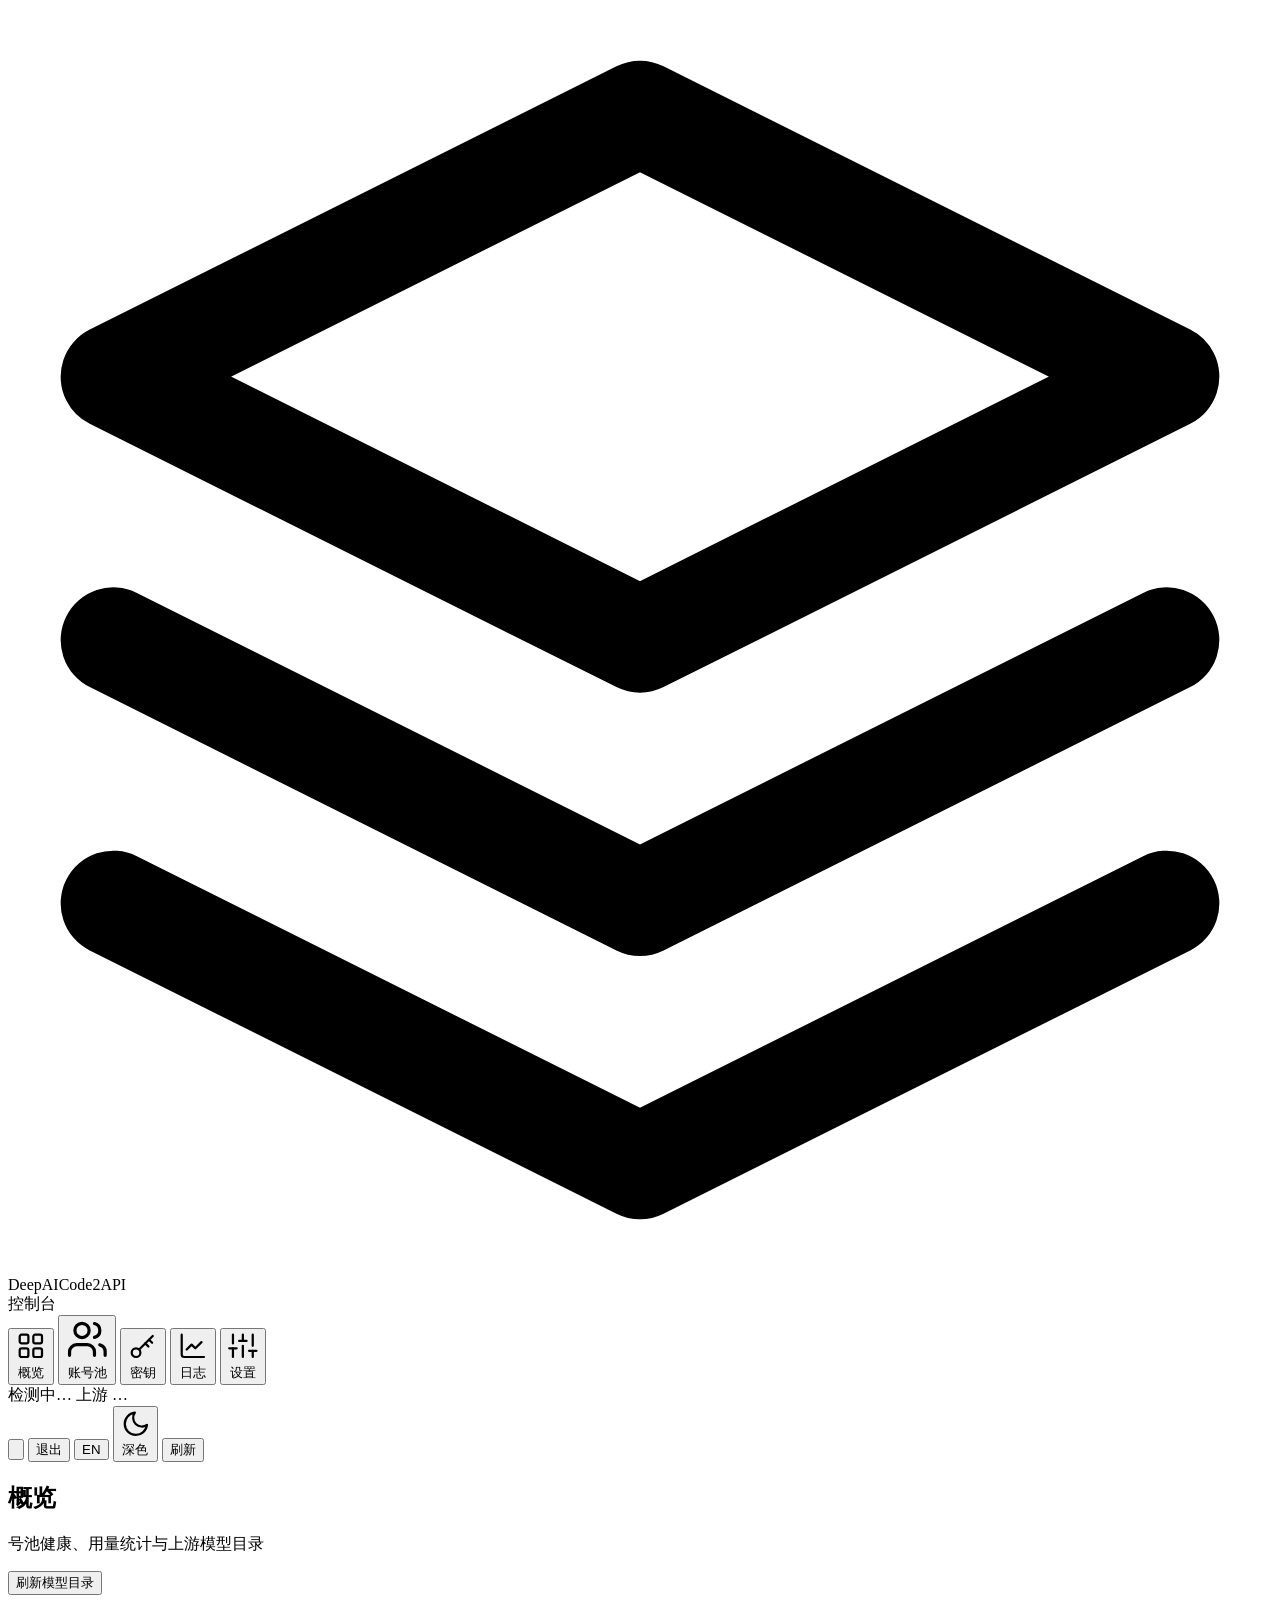
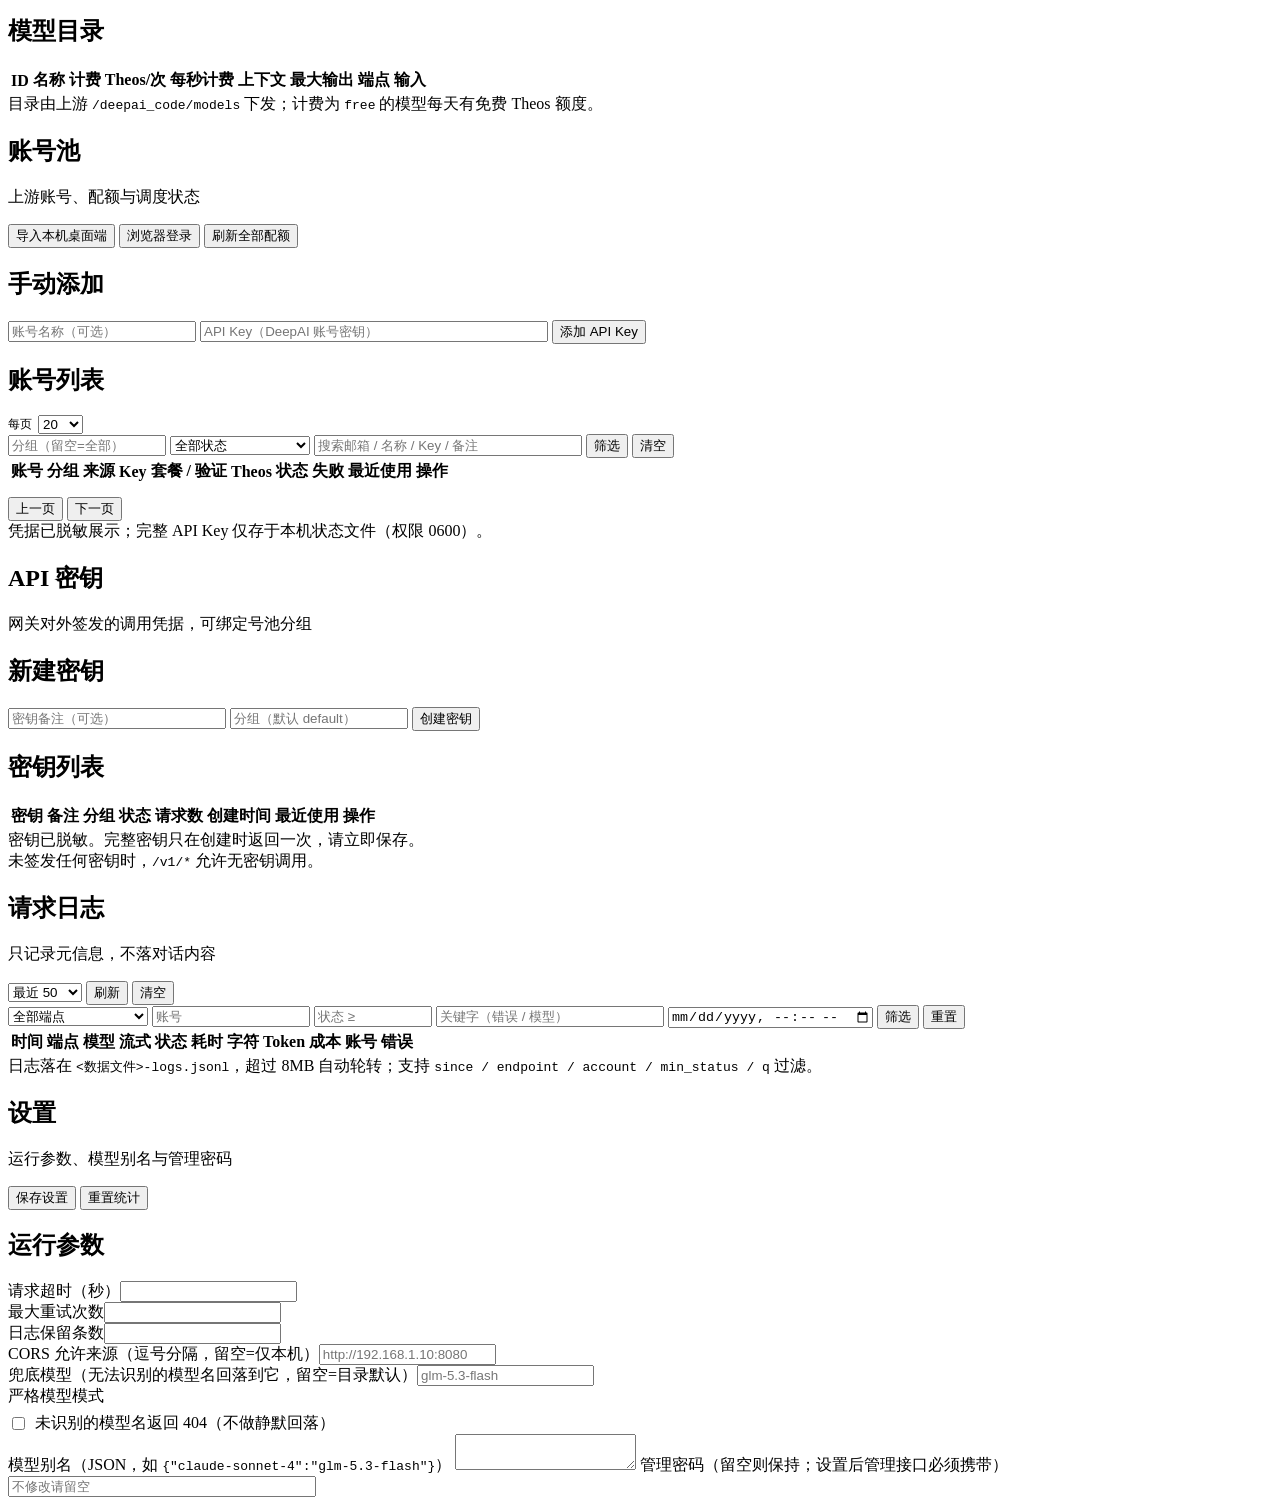
==== internal/server/web/index.html @ ca3ef92c "fix(console): 「操作」菜单点不开（menuEl 未声明）+ 管理口令改独立登录页 1) 行内操作菜单点了没反应    dom.js 的 closeMenu/openMenu 读写 men" ====
<!DOCTYPE html>
<html lang="zh-CN" data-theme="dark">
<head>
<meta charset="utf-8">
<meta name="viewport" content="width=device-width, initial-scale=1">
<meta name="referrer" content="no-referrer">
<title>DeepAICode2API 控制台</title>
<link rel="stylesheet" href="/style.css">
</head>
<body>
<div class="app">
  <aside class="sidebar" id="sidebar">
    <div class="brand">
      <span class="brand-mark" aria-hidden="true">
        <svg viewBox="0 0 24 24" fill="none" stroke="currentColor" stroke-width="2"
             stroke-linecap="round" stroke-linejoin="round"><path d="M12 2 2 7l10 5 10-5-10-5Z"/><path d="m2 17 10 5 10-5"/><path d="m2 12 10 5 10-5"/></svg>
      </span>
      <div>
        <div class="brand-name">DeepAICode2API</div>
        <div class="brand-sub">控制台</div>
      </div>
    </div>

    <nav class="nav">
      <button data-tab="overview" class="on">
        <svg viewBox="0 0 24 24" fill="none" stroke="currentColor" stroke-width="1.8" stroke-linecap="round" stroke-linejoin="round"><rect x="3" y="3" width="7" height="7" rx="1.5"/><rect x="14" y="3" width="7" height="7" rx="1.5"/><rect x="3" y="14" width="7" height="7" rx="1.5"/><rect x="14" y="14" width="7" height="7" rx="1.5"/></svg>
        概览
      </button>
      <button data-tab="accounts">
        <svg viewBox="0 0 24 24" fill="none" stroke="currentColor" stroke-width="1.8" stroke-linecap="round" stroke-linejoin="round"><path d="M16 21v-2a4 4 0 0 0-4-4H6a4 4 0 0 0-4 4v2"/><circle cx="9" cy="7" r="4"/><path d="M22 21v-2a4 4 0 0 0-3-3.87"/><path d="M16 3.13a4 4 0 0 1 0 7.75"/></svg>
        账号池
      </button>
      <button data-tab="keys">
        <svg viewBox="0 0 24 24" fill="none" stroke="currentColor" stroke-width="1.8" stroke-linecap="round" stroke-linejoin="round"><circle cx="6.5" cy="17.5" r="3.5"/><path d="M9 15 20 4"/><path d="M17 7l2.5 2.5"/><path d="M14 10l2.5 2.5"/></svg>
        密钥
      </button>
      <button data-tab="logs">
        <svg viewBox="0 0 24 24" fill="none" stroke="currentColor" stroke-width="1.8" stroke-linecap="round" stroke-linejoin="round"><path d="M3 3v16a2 2 0 0 0 2 2h16"/><path d="m7 15 4-4 3 3 5-5"/></svg>
        日志
      </button>
      <button data-tab="settings">
        <svg viewBox="0 0 24 24" fill="none" stroke="currentColor" stroke-width="1.8" stroke-linecap="round" stroke-linejoin="round"><line x1="4" y1="21" x2="4" y2="14"/><line x1="4" y1="10" x2="4" y2="3"/><line x1="12" y1="21" x2="12" y2="12"/><line x1="12" y1="8" x2="12" y2="3"/><line x1="20" y1="21" x2="20" y2="16"/><line x1="20" y1="12" x2="20" y2="3"/><line x1="1" y1="14" x2="7" y2="14"/><line x1="9" y1="8" x2="15" y2="8"/><line x1="17" y1="16" x2="23" y2="16"/></svg>
        设置
      </button>
    </nav>

    <div class="side-foot">
      <span id="health" class="badge"><i class="dot"></i><span>检测中…</span></span>
      <span id="upstream" class="side-meta">上游 …</span>
    </div>
  </aside>

  <div class="scrim" id="scrim"></div>

  <div class="main">
    <header class="topbar">
      <button class="icon-btn only-mobile" id="navToggle" aria-label="菜单">
        <svg viewBox="0 0 24 24" fill="none" stroke="currentColor" stroke-width="1.8" stroke-linecap="round"><line x1="3" y1="6" x2="21" y2="6"/><line x1="3" y1="12" x2="21" y2="12"/><line x1="3" y1="18" x2="21" y2="18"/></svg>
      </button>
      <span class="sp"></span>
      <button class="btn" id="logout" title="退出登录（清除本标签页的口令）">退出</button>
      <button class="btn" id="lang" title="Language / 语言">EN</button>
      <button class="btn" id="theme" title="切换白天 / 黑夜模式">
        <svg id="themeIconMoon" viewBox="0 0 24 24" fill="none" stroke="currentColor" stroke-width="1.8" stroke-linecap="round" stroke-linejoin="round" aria-hidden="true"><path d="M21 12.79A9 9 0 1 1 11.21 3 7 7 0 0 0 21 12.79z"/></svg>
        <svg id="themeIconSun" viewBox="0 0 24 24" fill="none" stroke="currentColor" stroke-width="1.8" stroke-linecap="round" stroke-linejoin="round" aria-hidden="true" style="display:none"><circle cx="12" cy="12" r="4"/><path d="M12 2v2M12 20v2M4.93 4.93l1.41 1.41M17.66 17.66l1.41 1.41M2 12h2M20 12h2M6.34 17.66l-1.41 1.41M19.07 4.93l-1.41 1.41"/></svg>
        <span id="themeLabel">深色</span>
      </button>
      <button class="btn primary" id="refresh">刷新</button>
    </header>

    <main class="content">
      <section id="tab-overview" class="tab on">
        <div class="page-head">
          <div>
            <h1>概览</h1>
            <p class="sub">号池健康、用量统计与上游模型目录</p>
          </div>
          <div class="actions">
            <button class="btn" id="refreshModels">刷新模型目录</button>
          </div>
        </div>
        <div class="cards" id="kpis"></div>
        <div class="panel">
          <div class="panel-head">
            <h2>模型目录</h2>
            <div class="actions"><span id="modelsMeta" class="muted mono"></span></div>
          </div>
          <div class="table-wrap">
            <table id="modelTable"><thead><tr>
              <th data-sort="id">ID</th><th data-sort="name">名称</th><th data-sort="billing">计费</th><th data-sort="theos">Theos/次</th><th data-sort="theos2">每秒计费</th><th data-sort="context">上下文</th><th data-sort="max">最大输出</th><th data-sort="api">端点</th><th data-sort="input">输入</th>
            </tr></thead><tbody id="models"></tbody></table>
          </div>
          <div class="hint">目录由上游 <code>/deepai_code/models</code> 下发；计费为 <code>free</code> 的模型每天有免费 Theos 额度。</div>
        </div>
      </section>

      <section id="tab-accounts" class="tab">
        <div class="page-head">
          <div>
            <h1>账号池</h1>
            <p class="sub">上游账号、配额与调度状态</p>
          </div>
          <div class="actions">
            <button class="btn" id="importLocal">导入本机桌面端</button>
            <button class="btn" id="oauthLogin">浏览器登录</button>
            <button class="btn" id="checkinAll">刷新全部配额</button>
          </div>
        </div>

        <div class="panel">
          <div class="panel-head">
            <h2>手动添加</h2>
          </div>
          <div class="row">
            <input id="manualName" placeholder="账号名称（可选）" style="width:180px">
            <input id="manualKey" placeholder="API Key（DeepAI 账号密钥）" style="width:340px">
            <button class="btn" id="addManual">添加 API Key</button>
          </div>
        </div>

        <div class="panel">
          <div class="panel-head">
            <h2>账号列表</h2>
            <div class="actions">
              <label style="margin:0;display:flex;gap:6px;align-items:center;font-size:11.5px">每页
                <select id="acctSize" style="width:auto">
                  <option value="20">20</option><option value="50">50</option><option value="100">100</option>
                </select>
              </label>
            </div>
          </div>
          <div class="row" id="acctFilters">
            <input id="acctGroup" placeholder="分组（留空=全部）" style="width:150px">
            <select id="acctStatus" style="width:140px">
              <option value="">全部状态</option>
              <option value="ok">ok</option>
              <option value="error">error</option>
              <option value="unknown">unknown</option>
              <option value="blocked">blocked</option>
            </select>
            <input id="acctQuery" placeholder="搜索邮箱 / 名称 / Key / 备注" style="width:260px">
            <button class="btn" id="acctFilterApply">筛选</button>
            <button class="btn" id="acctFilterClear">清空</button>
          </div>
          <div class="table-wrap">
            <table id="acctTable"><thead><tr>
              <th data-sort="account">账号</th><th data-sort="group">分组</th><th data-sort="source">来源</th><th>Key</th><th data-sort="plan">套餐 / 验证</th><th data-sort="theos">Theos</th><th data-sort="status">状态</th><th data-sort="failures">失败</th><th data-sort="last_used">最近使用</th><th>操作</th>
            </tr></thead><tbody id="accounts"></tbody></table>
          </div>
          <div class="row" id="acctPager" style="margin-top:12px">
            <span id="acctInfo" class="muted" style="font-size:11.5px"></span>
            <span class="sp"></span>
            <button class="btn" id="acctPrev">上一页</button>
            <button class="btn" id="acctNext">下一页</button>
          </div>
          <div class="hint">凭据已脱敏展示；完整 API Key 仅存于本机状态文件（权限 0600）。</div>
        </div>

        <div class="panel" id="oauthPanel" style="display:none">
          <div class="panel-head"><h2>浏览器登录</h2></div>
          <div id="oauthStatus" class="muted" style="font-size:12.5px">等待浏览器完成登录…</div>
          <div class="hint">登录页会在新标签页打开；如果没有自动打开，请点击下面的按钮。</div>
          <form id="oauthForm" method="GET" action="/login/open" target="_blank" rel="noopener noreferrer" style="margin-top:10px">
            <input type="hidden" name="id" id="oauthId" value="">
            <button class="btn" type="submit">打开 DeepAI 登录页</button>
          </form>
          <div class="row" style="display:flex;gap:8px;margin-top:10px">
            <input id="oauthLink" readonly spellcheck="false" placeholder="登录链接在发起后生成" style="flex:1;min-width:0;font-size:12px">
            <button class="btn" id="oauthCopy" type="button" style="flex:none">复制登录链接</button>
          </div>
          <div class="hint">链接含一次性 state，可以在另一个浏览器 / 机器上打开（同网络内直接访问网关地址即可）。</div>
          <div class="hint" style="margin-top:14px">Docker / 远程部署时浏览器回调打不开（127.0.0.1 指的是你自己的机器）：把地址栏里的完整 URL 粘到下面，由网关完成兑换。</div>
          <textarea id="oauthCallback" spellcheck="false" placeholder="http://127.0.0.1:34105/auth-callback?code=…&amp;state=…" style="margin-top:6px;min-height:64px"></textarea>
          <button class="btn" id="oauthPaste" style="margin-top:8px">粘贴回调 URL 完成登录</button>
          <button class="btn danger" id="oauthCancel" style="margin-top:10px">取消</button>
        </div>
      </section>

      <section id="tab-keys" class="tab">
        <div class="page-head">
          <div>
            <h1>API 密钥</h1>
            <p class="sub">网关对外签发的调用凭据，可绑定号池分组</p>
          </div>
        </div>
        <div class="panel">
          <div class="panel-head">
            <h2>新建密钥</h2>
          </div>
          <div class="row">
            <input id="keyName" placeholder="密钥备注（可选）" style="width:210px">
            <input id="keyGroup" placeholder="分组（默认 default）" style="width:170px">
            <button class="btn primary" id="addKey">创建密钥</button>
          </div>
        </div>
        <div class="panel">
          <div class="panel-head"><h2>密钥列表</h2></div>
          <div class="table-wrap">
            <table id="keyTable"><thead><tr><th data-sort="key">密钥</th><th data-sort="name">备注</th><th data-sort="group">分组</th><th data-sort="enabled">状态</th><th data-sort="requests">请求数</th><th data-sort="created">创建时间</th><th data-sort="last_used">最近使用</th><th>操作</th></tr></thead>
            <tbody id="keys"></tbody></table>
          </div>
          <div class="hint">密钥已脱敏。完整密钥只在创建时返回一次，请立即保存。<br>
            未签发任何密钥时，<code>/v1/*</code> 允许无密钥调用。</div>
        </div>
      </section>

      <section id="tab-logs" class="tab">
        <div class="page-head">
          <div>
            <h1>请求日志</h1>
            <p class="sub">只记录元信息，不落对话内容</p>
          </div>
          <div class="actions">
            <select id="logLimit"><option value="50">最近 50</option><option value="200">最近 200</option><option value="0">全部</option></select>
            <button class="btn" id="reloadLogs">刷新</button>
            <button class="btn danger" id="clearLogs">清空</button>
          </div>
        </div>
        <div class="panel">
          <div class="row" id="logFilters">
            <select id="logEndpoint" style="width:140px">
              <option value="">全部端点</option>
              <option value="chat">chat</option>
              <option value="responses">responses</option>
              <option value="messages">messages</option>
              <option value="audio">audio</option>
              <option value="theos">theos</option>
              <option value="usage">usage</option>
            </select>
            <input id="logAccount" placeholder="账号" style="width:150px">
            <input id="logMinStatus" type="number" min="100" max="599" placeholder="状态 ≥" style="width:110px">
            <input id="logKeyword" placeholder="关键字（错误 / 模型）" style="width:220px">
            <input id="logSince" type="datetime-local" title="起始时间" style="width:200px">
            <button class="btn" id="logFilterApply">筛选</button>
            <button class="btn" id="logFilterClear">重置</button>
          </div>
          <div class="table-wrap">
            <table id="logTable"><thead><tr>
              <th data-sort="time">时间</th><th data-sort="endpoint">端点</th><th data-sort="model">模型</th><th data-sort="stream">流式</th><th data-sort="status">状态</th><th data-sort="latency">耗时</th><th data-sort="chars">字符</th><th data-sort="tokens">Token</th><th data-sort="cost">成本</th><th data-sort="account">账号</th><th data-sort="err">错误</th>
            </tr></thead><tbody id="logs"></tbody></table>
          </div>
          <div class="hint">日志落在 <code>&lt;数据文件&gt;-logs.jsonl</code>，超过 8MB 自动轮转；支持 <code>since / endpoint / account / min_status / q</code> 过滤。</div>
        </div>
      </section>

      <section id="tab-settings" class="tab">
        <div class="page-head">
          <div>
            <h1>设置</h1>
            <p class="sub">运行参数、模型别名与管理密码</p>
          </div>
          <div class="actions">
            <button class="btn primary" id="saveSettings">保存设置</button>
            <button class="btn danger" id="clearStats">重置统计</button>
          </div>
        </div>
        <div class="panel">
          <div class="panel-head"><h2>运行参数</h2></div>
          <div class="grid2">
            <div><label>请求超时（秒）</label><input id="sTimeout" type="number" min="1"></div>
            <div><label>最大重试次数</label><input id="sRetries" type="number" min="1"></div>
            <div><label>日志保留条数</label><input id="sLogKeep" type="number" min="1"></div>
            <div><label>CORS 允许来源（逗号分隔，留空=仅本机）</label><input id="sCors" placeholder="http://192.168.1.10:8080"></div>
            <div><label>兜底模型（无法识别的模型名回落到它，留空=目录默认）</label><input id="sFallback" placeholder="glm-5.3-flash"></div>
            <div>
              <label>严格模型模式</label>
              <label style="display:flex;gap:7px;align-items:center;margin-top:6px;text-transform:none">
                <input type="checkbox" id="sStrict" style="width:auto"> 未识别的模型名返回 404（不做静默回落）
              </label>
            </div>
          </div>
          <label>模型别名（JSON，如 <code>{"claude-sonnet-4":"glm-5.3-flash"}</code>）</label>
          <textarea id="sAliases" spellcheck="false"></textarea>
          <label>管理密码（留空则保持；设置后管理接口必须携带）</label>
          <input id="sPw" type="password" placeholder="不修改请留空" style="width:300px">
        </div>
      </section>
    </main>
  </div>
</div>

<div class="toast" id="toast"></div>


<script type="module" src="/js/app.js"></script>
</body>
</html>
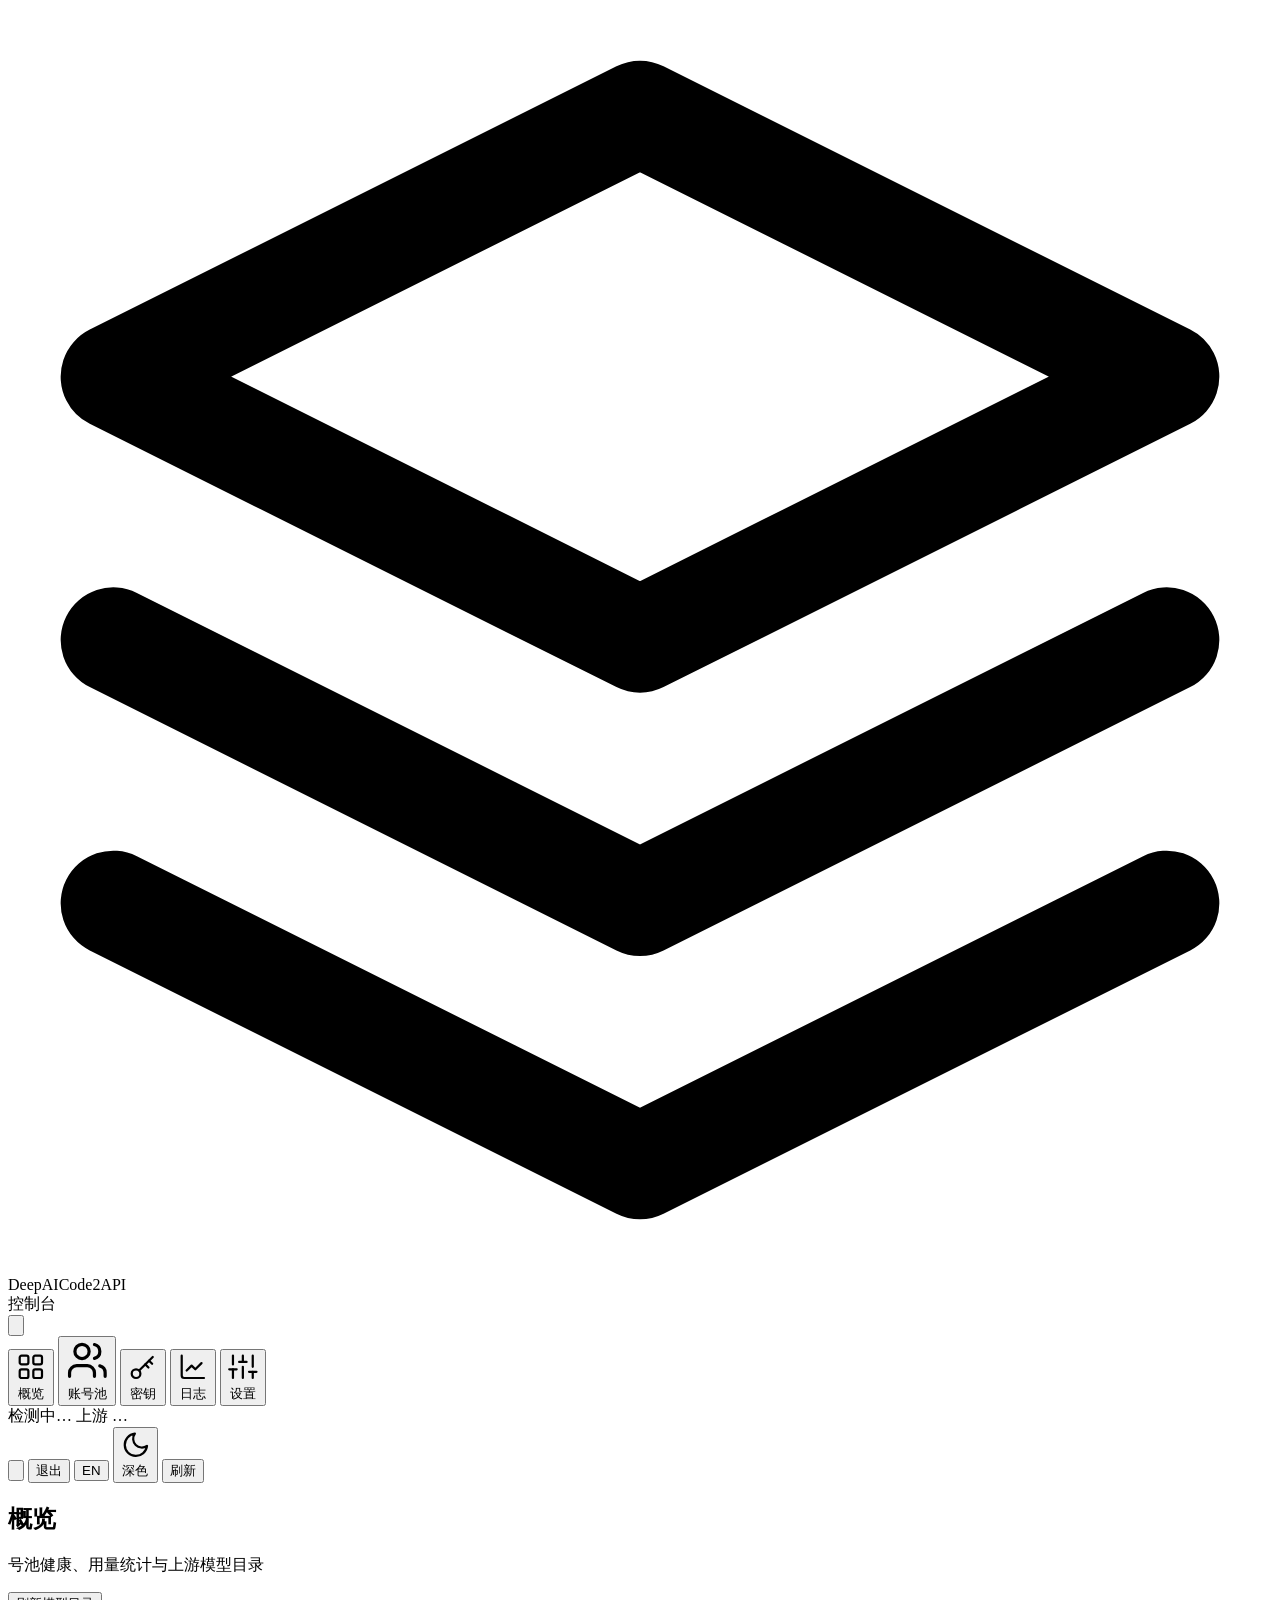
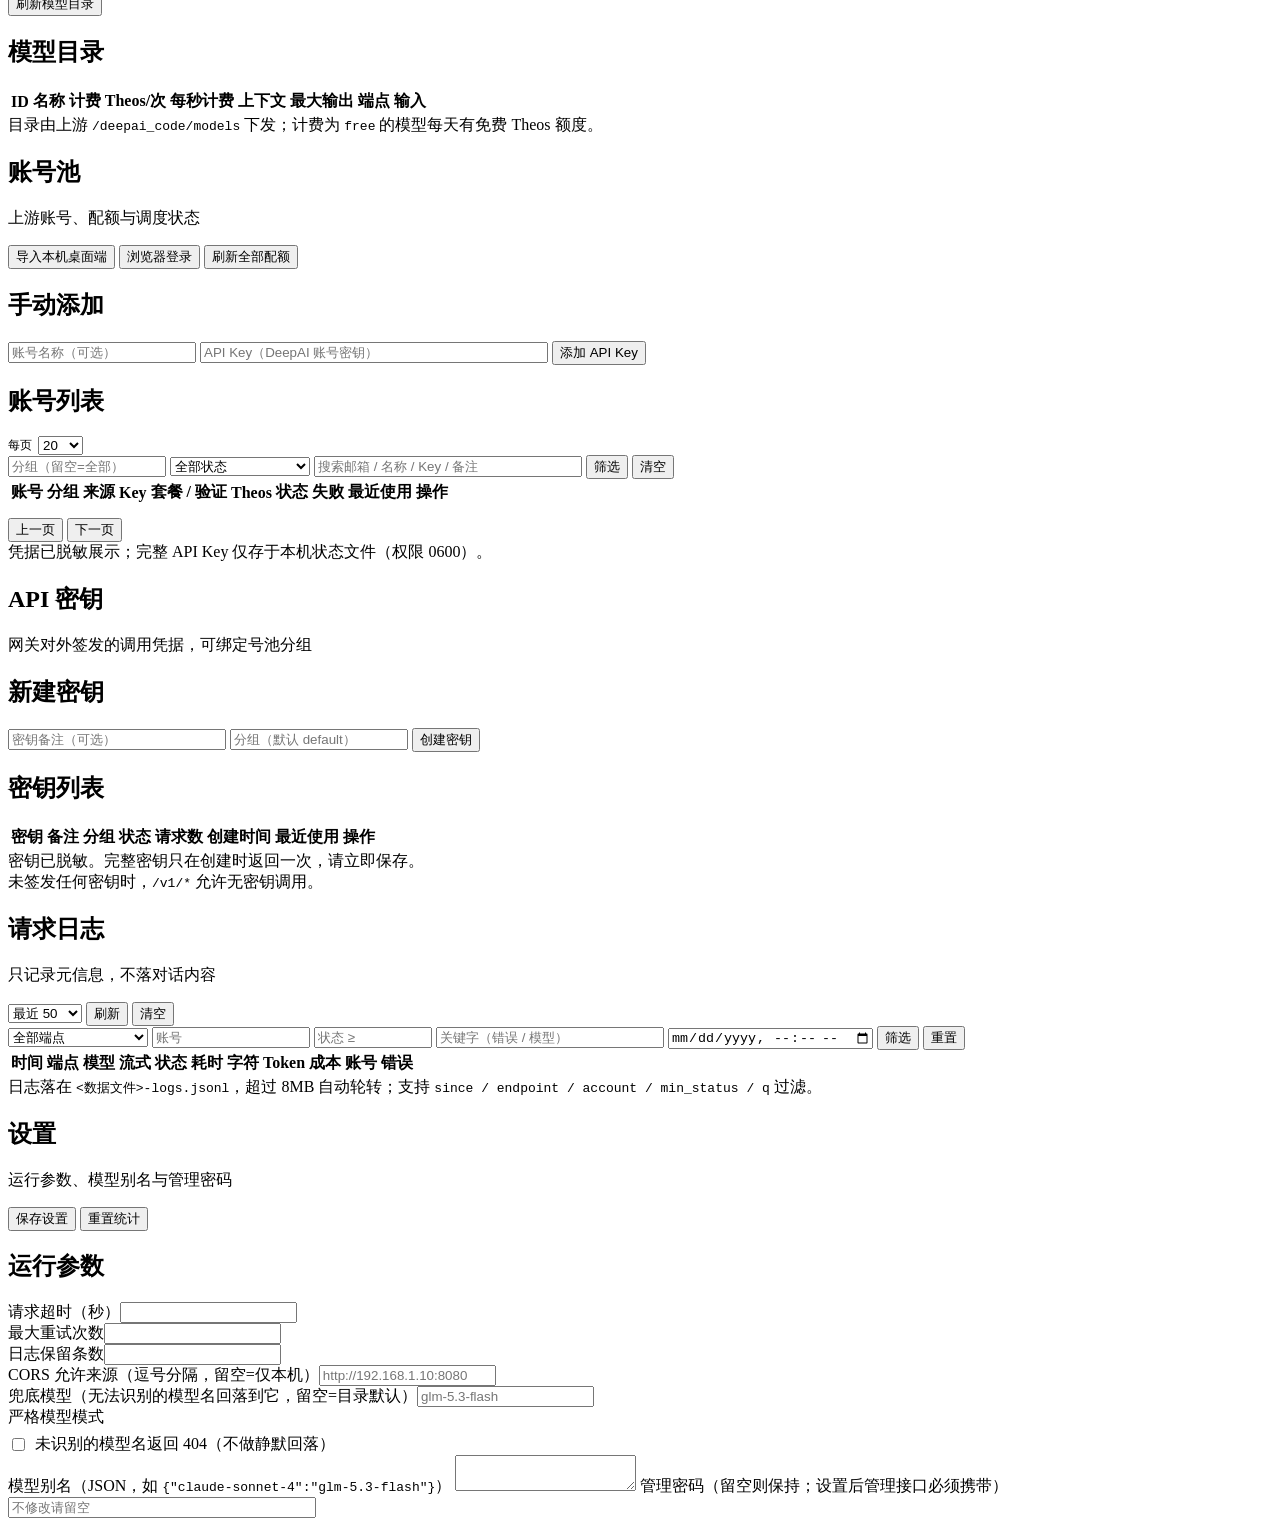
==== commit b51c6961: "fix(console): 侧边栏状态文字溢出 + 侧边栏可收起/展开 1) 溢出    号池出现近期失败时，侧边栏底部胶囊的文案变成    「账号 14/16 就绪 · 2 个近期失败 · 模型 2" ====
--- a/internal/server/web/index.html
+++ b/internal/server/web/index.html
@@ -15,32 +15,37 @@
         <svg viewBox="0 0 24 24" fill="none" stroke="currentColor" stroke-width="2"
              stroke-linecap="round" stroke-linejoin="round"><path d="M12 2 2 7l10 5 10-5-10-5Z"/><path d="m2 17 10 5 10-5"/><path d="m2 12 10 5 10-5"/></svg>
       </span>
-      <div>
+      <div class="brand-text">
         <div class="brand-name">DeepAICode2API</div>
         <div class="brand-sub">控制台</div>
       </div>
+      <button class="side-toggle" id="sideToggle" type="button"
+              title="收起 / 展开侧边栏" aria-label="收起 / 展开侧边栏" aria-expanded="true">
+        <svg viewBox="0 0 24 24" fill="none" stroke="currentColor" stroke-width="2"
+             stroke-linecap="round" stroke-linejoin="round" aria-hidden="true"><path d="m15 18-6-6 6-6"/></svg>
+      </button>
     </div>
 
     <nav class="nav">
-      <button data-tab="overview" class="on">
+      <button data-tab="overview" class="on" title="概览">
         <svg viewBox="0 0 24 24" fill="none" stroke="currentColor" stroke-width="1.8" stroke-linecap="round" stroke-linejoin="round"><rect x="3" y="3" width="7" height="7" rx="1.5"/><rect x="14" y="3" width="7" height="7" rx="1.5"/><rect x="3" y="14" width="7" height="7" rx="1.5"/><rect x="14" y="14" width="7" height="7" rx="1.5"/></svg>
-        概览
-      </button>
-      <button data-tab="accounts">
+        <span class="nav-text">概览</span>
+      </button>
+      <button data-tab="accounts" title="账号池">
         <svg viewBox="0 0 24 24" fill="none" stroke="currentColor" stroke-width="1.8" stroke-linecap="round" stroke-linejoin="round"><path d="M16 21v-2a4 4 0 0 0-4-4H6a4 4 0 0 0-4 4v2"/><circle cx="9" cy="7" r="4"/><path d="M22 21v-2a4 4 0 0 0-3-3.87"/><path d="M16 3.13a4 4 0 0 1 0 7.75"/></svg>
-        账号池
-      </button>
-      <button data-tab="keys">
+        <span class="nav-text">账号池</span>
+      </button>
+      <button data-tab="keys" title="密钥">
         <svg viewBox="0 0 24 24" fill="none" stroke="currentColor" stroke-width="1.8" stroke-linecap="round" stroke-linejoin="round"><circle cx="6.5" cy="17.5" r="3.5"/><path d="M9 15 20 4"/><path d="M17 7l2.5 2.5"/><path d="M14 10l2.5 2.5"/></svg>
-        密钥
-      </button>
-      <button data-tab="logs">
+        <span class="nav-text">密钥</span>
+      </button>
+      <button data-tab="logs" title="日志">
         <svg viewBox="0 0 24 24" fill="none" stroke="currentColor" stroke-width="1.8" stroke-linecap="round" stroke-linejoin="round"><path d="M3 3v16a2 2 0 0 0 2 2h16"/><path d="m7 15 4-4 3 3 5-5"/></svg>
-        日志
-      </button>
-      <button data-tab="settings">
+        <span class="nav-text">日志</span>
+      </button>
+      <button data-tab="settings" title="设置">
         <svg viewBox="0 0 24 24" fill="none" stroke="currentColor" stroke-width="1.8" stroke-linecap="round" stroke-linejoin="round"><line x1="4" y1="21" x2="4" y2="14"/><line x1="4" y1="10" x2="4" y2="3"/><line x1="12" y1="21" x2="12" y2="12"/><line x1="12" y1="8" x2="12" y2="3"/><line x1="20" y1="21" x2="20" y2="16"/><line x1="20" y1="12" x2="20" y2="3"/><line x1="1" y1="14" x2="7" y2="14"/><line x1="9" y1="8" x2="15" y2="8"/><line x1="17" y1="16" x2="23" y2="16"/></svg>
-        设置
+        <span class="nav-text">设置</span>
       </button>
     </nav>
 
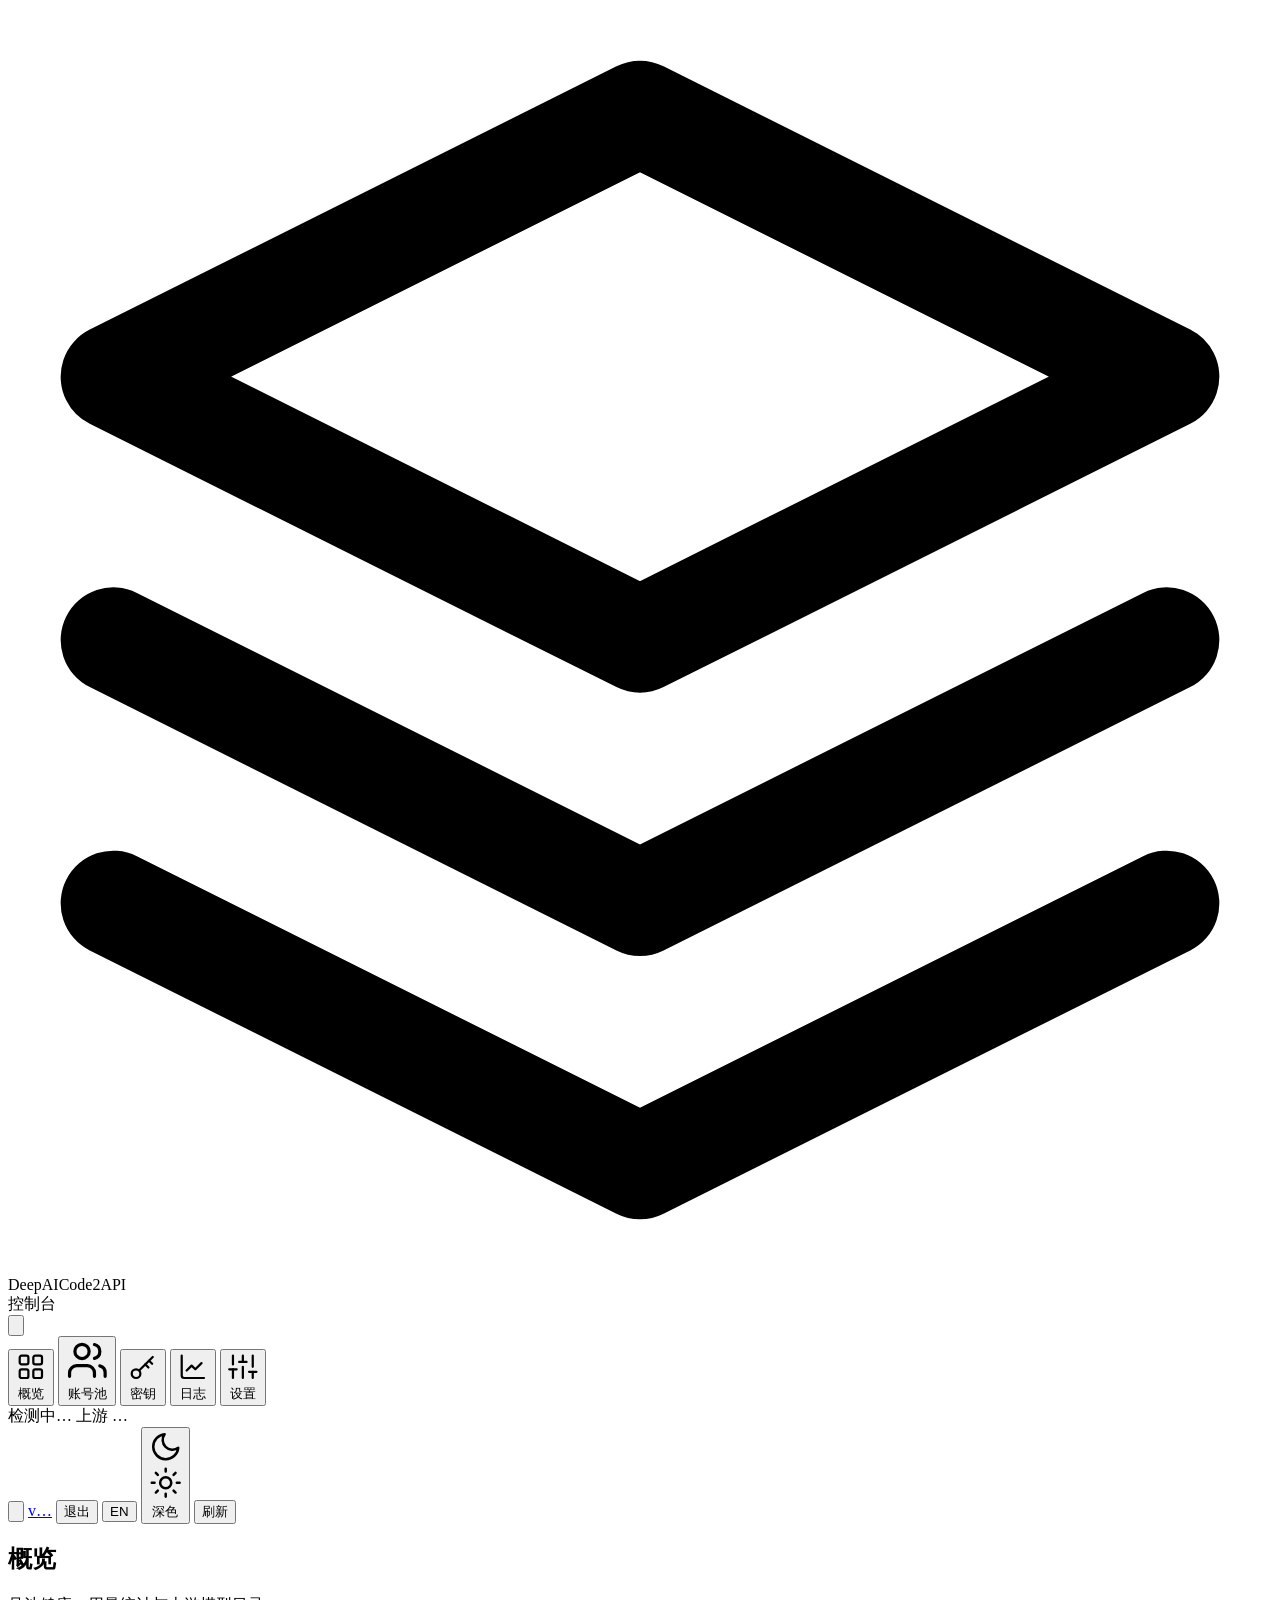
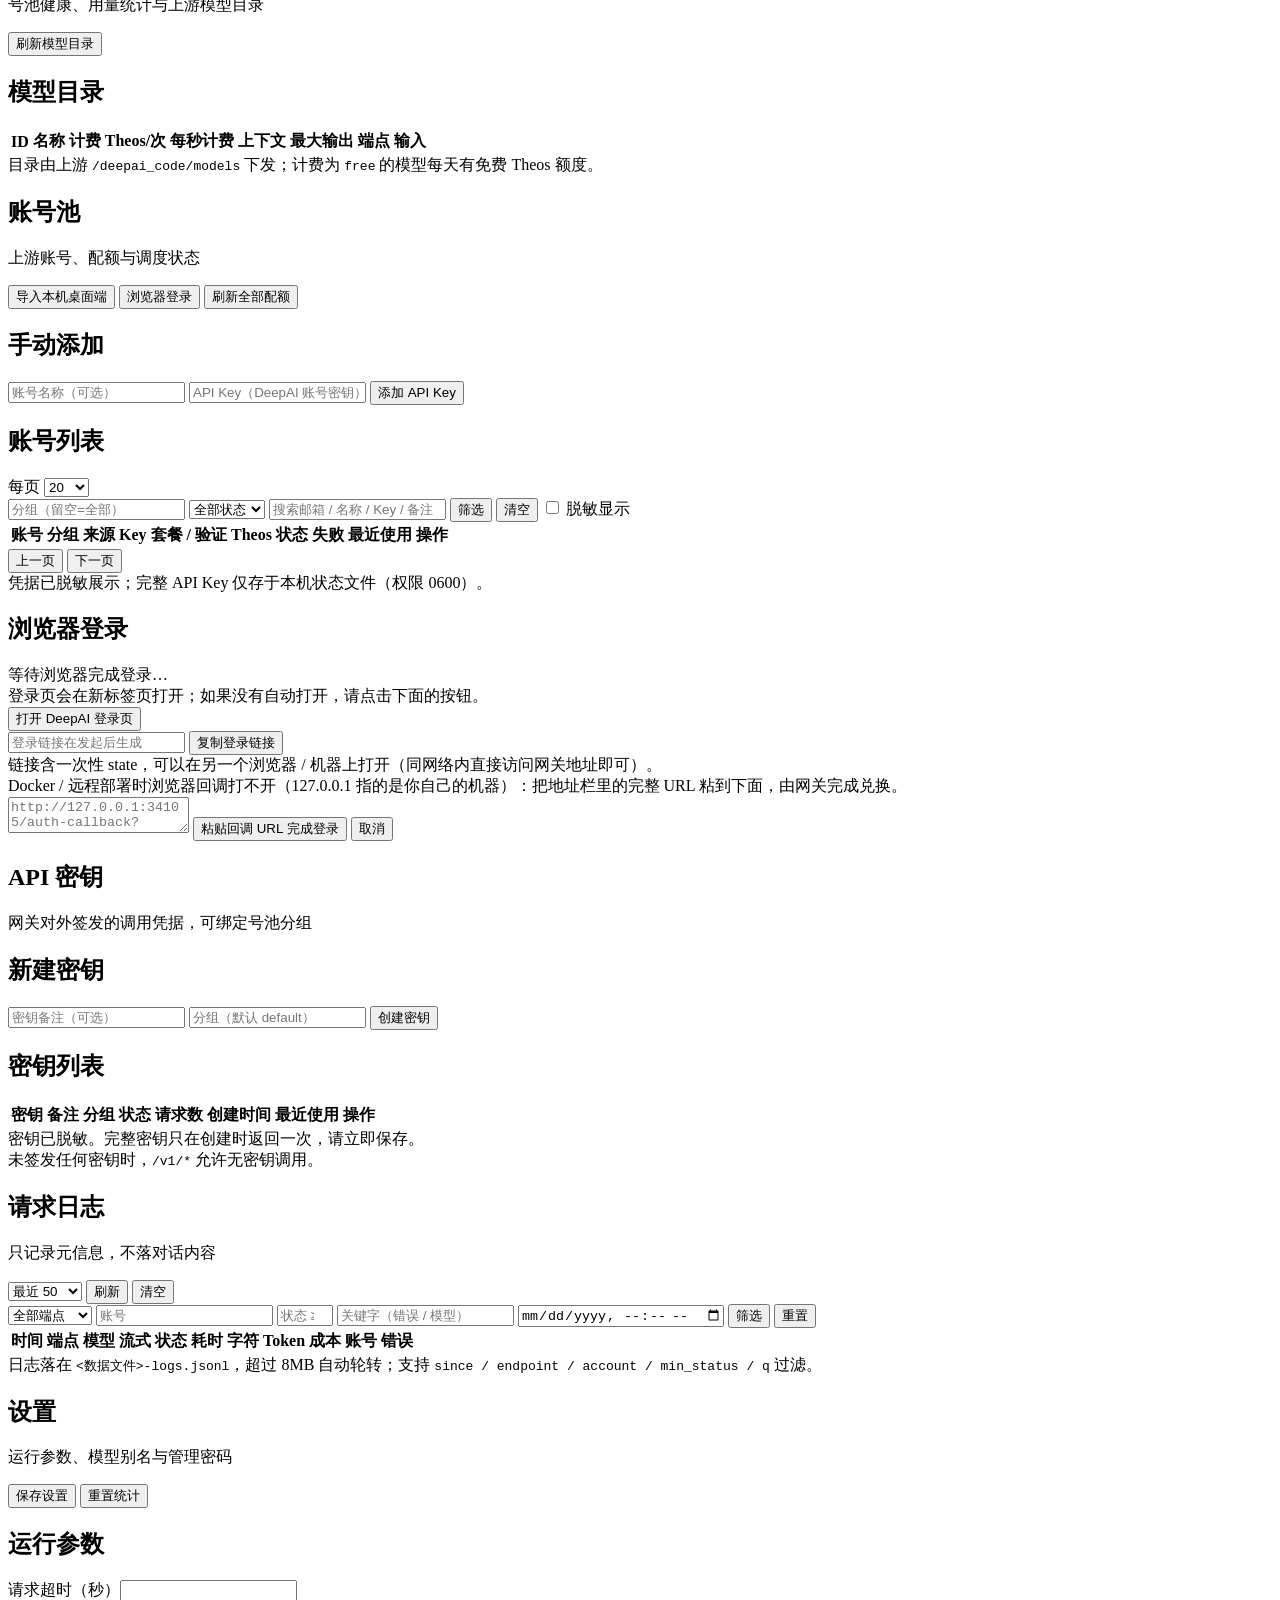
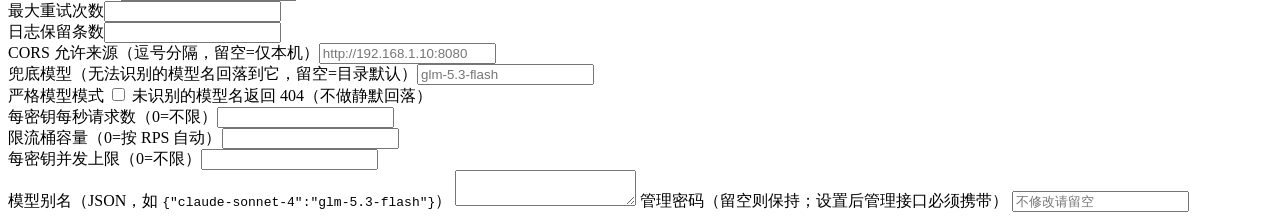
==== commit 472fdd60: "feat: v0.1.0 — 概览 KPI / 账号脱敏 / 版本与更新检查，并完成后端与前端加固 概览与账号列表 - 概览 KPI：第 4 张卡改「总 Token 入 / 出」、原「密钥」位改「今日" ====
--- a/internal/server/web/index.html
+++ b/internal/server/web/index.html
@@ -5,6 +5,7 @@
 <meta name="viewport" content="width=device-width, initial-scale=1">
 <meta name="referrer" content="no-referrer">
 <title>DeepAICode2API 控制台</title>
+<script src="/js/theme-boot.js"></script>
 <link rel="stylesheet" href="/style.css">
 </head>
 <body>
@@ -26,7 +27,7 @@
       </button>
     </div>
 
-    <nav class="nav">
+    <nav class="nav" aria-label="主导航">
       <button data-tab="overview" class="on" title="概览">
         <svg viewBox="0 0 24 24" fill="none" stroke="currentColor" stroke-width="1.8" stroke-linecap="round" stroke-linejoin="round"><rect x="3" y="3" width="7" height="7" rx="1.5"/><rect x="14" y="3" width="7" height="7" rx="1.5"/><rect x="3" y="14" width="7" height="7" rx="1.5"/><rect x="14" y="14" width="7" height="7" rx="1.5"/></svg>
         <span class="nav-text">概览</span>
@@ -63,11 +64,13 @@
         <svg viewBox="0 0 24 24" fill="none" stroke="currentColor" stroke-width="1.8" stroke-linecap="round"><line x1="3" y1="6" x2="21" y2="6"/><line x1="3" y1="12" x2="21" y2="12"/><line x1="3" y1="18" x2="21" y2="18"/></svg>
       </button>
       <span class="sp"></span>
+      <a class="ver" id="version" href="https://github.com/2951461586/DeepAICode2API/releases"
+         target="_blank" rel="noopener noreferrer" title="检查更新">v…</a>
       <button class="btn" id="logout" title="退出登录（清除本标签页的口令）">退出</button>
       <button class="btn" id="lang" title="Language / 语言">EN</button>
       <button class="btn" id="theme" title="切换白天 / 黑夜模式">
         <svg id="themeIconMoon" viewBox="0 0 24 24" fill="none" stroke="currentColor" stroke-width="1.8" stroke-linecap="round" stroke-linejoin="round" aria-hidden="true"><path d="M21 12.79A9 9 0 1 1 11.21 3 7 7 0 0 0 21 12.79z"/></svg>
-        <svg id="themeIconSun" viewBox="0 0 24 24" fill="none" stroke="currentColor" stroke-width="1.8" stroke-linecap="round" stroke-linejoin="round" aria-hidden="true" style="display:none"><circle cx="12" cy="12" r="4"/><path d="M12 2v2M12 20v2M4.93 4.93l1.41 1.41M17.66 17.66l1.41 1.41M2 12h2M20 12h2M6.34 17.66l-1.41 1.41M19.07 4.93l-1.41 1.41"/></svg>
+        <svg id="themeIconSun" class="hidden" viewBox="0 0 24 24" fill="none" stroke="currentColor" stroke-width="1.8" stroke-linecap="round" stroke-linejoin="round" aria-hidden="true"><circle cx="12" cy="12" r="4"/><path d="M12 2v2M12 20v2M4.93 4.93l1.41 1.41M17.66 17.66l1.41 1.41M2 12h2M20 12h2M6.34 17.66l-1.41 1.41M19.07 4.93l-1.41 1.41"/></svg>
         <span id="themeLabel">深色</span>
       </button>
       <button class="btn primary" id="refresh">刷新</button>
@@ -92,7 +95,7 @@
           </div>
           <div class="table-wrap">
             <table id="modelTable"><thead><tr>
-              <th data-sort="id">ID</th><th data-sort="name">名称</th><th data-sort="billing">计费</th><th data-sort="theos">Theos/次</th><th data-sort="theos2">每秒计费</th><th data-sort="context">上下文</th><th data-sort="max">最大输出</th><th data-sort="api">端点</th><th data-sort="input">输入</th>
+              <th scope="col" data-sort="id">ID</th><th scope="col" data-sort="name">名称</th><th scope="col" data-sort="billing">计费</th><th scope="col" data-sort="theos">Theos/次</th><th scope="col" data-sort="theos2">每秒计费</th><th scope="col" data-sort="context">上下文</th><th scope="col" data-sort="max">最大输出</th><th scope="col" data-sort="api">端点</th><th scope="col" data-sort="input">输入</th>
             </tr></thead><tbody id="models"></tbody></table>
           </div>
           <div class="hint">目录由上游 <code>/deepai_code/models</code> 下发；计费为 <code>free</code> 的模型每天有免费 Theos 额度。</div>
@@ -117,8 +120,8 @@
             <h2>手动添加</h2>
           </div>
           <div class="row">
-            <input id="manualName" placeholder="账号名称（可选）" style="width:180px">
-            <input id="manualKey" placeholder="API Key（DeepAI 账号密钥）" style="width:340px">
+            <input id="manualName" class="w-180" placeholder="账号名称（可选）">
+            <input id="manualKey" class="w-340" placeholder="API Key（DeepAI 账号密钥）">
             <button class="btn" id="addManual">添加 API Key</button>
           </div>
         </div>
@@ -127,33 +130,36 @@
           <div class="panel-head">
             <h2>账号列表</h2>
             <div class="actions">
-              <label style="margin:0;display:flex;gap:6px;align-items:center;font-size:11.5px">每页
-                <select id="acctSize" style="width:auto">
+              <label class="inline-field">每页
+                <select id="acctSize" class="w-auto">
                   <option value="20">20</option><option value="50">50</option><option value="100">100</option>
                 </select>
               </label>
             </div>
           </div>
           <div class="row" id="acctFilters">
-            <input id="acctGroup" placeholder="分组（留空=全部）" style="width:150px">
-            <select id="acctStatus" style="width:140px">
+            <input id="acctGroup" class="w-150" placeholder="分组（留空=全部）">
+            <select id="acctStatus" class="w-140">
               <option value="">全部状态</option>
               <option value="ok">ok</option>
               <option value="error">error</option>
               <option value="unknown">unknown</option>
               <option value="blocked">blocked</option>
             </select>
-            <input id="acctQuery" placeholder="搜索邮箱 / 名称 / Key / 备注" style="width:260px">
+            <input id="acctQuery" class="w-260" placeholder="搜索邮箱 / 名称 / Key / 备注">
             <button class="btn" id="acctFilterApply">筛选</button>
             <button class="btn" id="acctFilterClear">清空</button>
+            <label class="inline-field">
+              <input type="checkbox" id="acctMask" class="w-auto"> 脱敏显示
+            </label>
           </div>
           <div class="table-wrap">
             <table id="acctTable"><thead><tr>
-              <th data-sort="account">账号</th><th data-sort="group">分组</th><th data-sort="source">来源</th><th>Key</th><th data-sort="plan">套餐 / 验证</th><th data-sort="theos">Theos</th><th data-sort="status">状态</th><th data-sort="failures">失败</th><th data-sort="last_used">最近使用</th><th>操作</th>
+              <th scope="col" data-sort="account">账号</th><th scope="col" data-sort="group">分组</th><th scope="col" data-sort="source">来源</th><th scope="col">Key</th><th scope="col" data-sort="plan">套餐 / 验证</th><th scope="col" data-sort="theos">Theos</th><th scope="col" data-sort="status">状态</th><th scope="col" data-sort="failures">失败</th><th scope="col" data-sort="last_used">最近使用</th><th scope="col">操作</th>
             </tr></thead><tbody id="accounts"></tbody></table>
           </div>
-          <div class="row" id="acctPager" style="margin-top:12px">
-            <span id="acctInfo" class="muted" style="font-size:11.5px"></span>
+          <div class="row mt-12" id="acctPager">
+            <span id="acctInfo" class="muted fs-11"></span>
             <span class="sp"></span>
             <button class="btn" id="acctPrev">上一页</button>
             <button class="btn" id="acctNext">下一页</button>
@@ -161,23 +167,23 @@
           <div class="hint">凭据已脱敏展示；完整 API Key 仅存于本机状态文件（权限 0600）。</div>
         </div>
 
-        <div class="panel" id="oauthPanel" style="display:none">
+        <div class="panel hidden" id="oauthPanel">
           <div class="panel-head"><h2>浏览器登录</h2></div>
-          <div id="oauthStatus" class="muted" style="font-size:12.5px">等待浏览器完成登录…</div>
+          <div id="oauthStatus" class="muted fs-12">等待浏览器完成登录…</div>
           <div class="hint">登录页会在新标签页打开；如果没有自动打开，请点击下面的按钮。</div>
-          <form id="oauthForm" method="GET" action="/login/open" target="_blank" rel="noopener noreferrer" style="margin-top:10px">
+          <form id="oauthForm" method="GET" action="/login/open" target="_blank" rel="noopener noreferrer" class="oauth-form">
             <input type="hidden" name="id" id="oauthId" value="">
             <button class="btn" type="submit">打开 DeepAI 登录页</button>
           </form>
-          <div class="row" style="display:flex;gap:8px;margin-top:10px">
-            <input id="oauthLink" readonly spellcheck="false" placeholder="登录链接在发起后生成" style="flex:1;min-width:0;font-size:12px">
-            <button class="btn" id="oauthCopy" type="button" style="flex:none">复制登录链接</button>
+          <div class="oauth-row">
+            <input id="oauthLink" readonly spellcheck="false" placeholder="登录链接在发起后生成" class="oauth-link">
+            <button class="btn flex-none" id="oauthCopy" type="button">复制登录链接</button>
           </div>
           <div class="hint">链接含一次性 state，可以在另一个浏览器 / 机器上打开（同网络内直接访问网关地址即可）。</div>
-          <div class="hint" style="margin-top:14px">Docker / 远程部署时浏览器回调打不开（127.0.0.1 指的是你自己的机器）：把地址栏里的完整 URL 粘到下面，由网关完成兑换。</div>
-          <textarea id="oauthCallback" spellcheck="false" placeholder="http://127.0.0.1:34105/auth-callback?code=…&amp;state=…" style="margin-top:6px;min-height:64px"></textarea>
-          <button class="btn" id="oauthPaste" style="margin-top:8px">粘贴回调 URL 完成登录</button>
-          <button class="btn danger" id="oauthCancel" style="margin-top:10px">取消</button>
+          <div class="hint mt-14">Docker / 远程部署时浏览器回调打不开（127.0.0.1 指的是你自己的机器）：把地址栏里的完整 URL 粘到下面，由网关完成兑换。</div>
+          <textarea id="oauthCallback" spellcheck="false" placeholder="http://127.0.0.1:34105/auth-callback?code=…&amp;state=…" class="oauth-callback"></textarea>
+          <button class="btn mt-8" id="oauthPaste">粘贴回调 URL 完成登录</button>
+          <button class="btn danger mt-10" id="oauthCancel">取消</button>
         </div>
       </section>
 
@@ -193,15 +199,15 @@
             <h2>新建密钥</h2>
           </div>
           <div class="row">
-            <input id="keyName" placeholder="密钥备注（可选）" style="width:210px">
-            <input id="keyGroup" placeholder="分组（默认 default）" style="width:170px">
+            <input id="keyName" class="w-210" placeholder="密钥备注（可选）">
+            <input id="keyGroup" class="w-170" placeholder="分组（默认 default）">
             <button class="btn primary" id="addKey">创建密钥</button>
           </div>
         </div>
         <div class="panel">
           <div class="panel-head"><h2>密钥列表</h2></div>
           <div class="table-wrap">
-            <table id="keyTable"><thead><tr><th data-sort="key">密钥</th><th data-sort="name">备注</th><th data-sort="group">分组</th><th data-sort="enabled">状态</th><th data-sort="requests">请求数</th><th data-sort="created">创建时间</th><th data-sort="last_used">最近使用</th><th>操作</th></tr></thead>
+            <table id="keyTable"><thead><tr><th scope="col" data-sort="key">密钥</th><th scope="col" data-sort="name">备注</th><th scope="col" data-sort="group">分组</th><th scope="col" data-sort="enabled">状态</th><th scope="col" data-sort="requests">请求数</th><th scope="col" data-sort="created">创建时间</th><th scope="col" data-sort="last_used">最近使用</th><th scope="col">操作</th></tr></thead>
             <tbody id="keys"></tbody></table>
           </div>
           <div class="hint">密钥已脱敏。完整密钥只在创建时返回一次，请立即保存。<br>
@@ -223,7 +229,7 @@
         </div>
         <div class="panel">
           <div class="row" id="logFilters">
-            <select id="logEndpoint" style="width:140px">
+            <select id="logEndpoint" class="w-140">
               <option value="">全部端点</option>
               <option value="chat">chat</option>
               <option value="responses">responses</option>
@@ -232,16 +238,16 @@
               <option value="theos">theos</option>
               <option value="usage">usage</option>
             </select>
-            <input id="logAccount" placeholder="账号" style="width:150px">
-            <input id="logMinStatus" type="number" min="100" max="599" placeholder="状态 ≥" style="width:110px">
-            <input id="logKeyword" placeholder="关键字（错误 / 模型）" style="width:220px">
-            <input id="logSince" type="datetime-local" title="起始时间" style="width:200px">
+            <input id="logAccount" class="w-150" placeholder="账号">
+            <input id="logMinStatus" type="number" min="100" max="599" placeholder="状态 ≥" class="w-110">
+            <input id="logKeyword" class="w-220" placeholder="关键字（错误 / 模型）">
+            <input id="logSince" type="datetime-local" title="起始时间" class="w-200">
             <button class="btn" id="logFilterApply">筛选</button>
             <button class="btn" id="logFilterClear">重置</button>
           </div>
           <div class="table-wrap">
             <table id="logTable"><thead><tr>
-              <th data-sort="time">时间</th><th data-sort="endpoint">端点</th><th data-sort="model">模型</th><th data-sort="stream">流式</th><th data-sort="status">状态</th><th data-sort="latency">耗时</th><th data-sort="chars">字符</th><th data-sort="tokens">Token</th><th data-sort="cost">成本</th><th data-sort="account">账号</th><th data-sort="err">错误</th>
+              <th scope="col" data-sort="time">时间</th><th scope="col" data-sort="endpoint">端点</th><th scope="col" data-sort="model">模型</th><th scope="col" data-sort="stream">流式</th><th scope="col" data-sort="status">状态</th><th scope="col" data-sort="latency">耗时</th><th scope="col" data-sort="chars">字符</th><th scope="col" data-sort="tokens">Token</th><th scope="col" data-sort="cost">成本</th><th scope="col" data-sort="account">账号</th><th scope="col" data-sort="err">错误</th>
             </tr></thead><tbody id="logs"></tbody></table>
           </div>
           <div class="hint">日志落在 <code>&lt;数据文件&gt;-logs.jsonl</code>，超过 8MB 自动轮转；支持 <code>since / endpoint / account / min_status / q</code> 过滤。</div>
@@ -269,22 +275,25 @@
             <div><label>兜底模型（无法识别的模型名回落到它，留空=目录默认）</label><input id="sFallback" placeholder="glm-5.3-flash"></div>
             <div>
               <label>严格模型模式</label>
-              <label style="display:flex;gap:7px;align-items:center;margin-top:6px;text-transform:none">
-                <input type="checkbox" id="sStrict" style="width:auto"> 未识别的模型名返回 404（不做静默回落）
+              <label class="check-label">
+                <input type="checkbox" id="sStrict" class="w-auto"> 未识别的模型名返回 404（不做静默回落）
               </label>
             </div>
+            <div><label>每密钥每秒请求数（0=不限）</label><input id="sRps" type="number" min="0" step="0.1"></div>
+            <div><label>限流桶容量（0=按 RPS 自动）</label><input id="sBurst" type="number" min="0"></div>
+            <div><label>每密钥并发上限（0=不限）</label><input id="sConcurrency" type="number" min="0"></div>
           </div>
           <label>模型别名（JSON，如 <code>{"claude-sonnet-4":"glm-5.3-flash"}</code>）</label>
           <textarea id="sAliases" spellcheck="false"></textarea>
           <label>管理密码（留空则保持；设置后管理接口必须携带）</label>
-          <input id="sPw" type="password" placeholder="不修改请留空" style="width:300px">
+          <input id="sPw" class="w-300" type="password" placeholder="不修改请留空">
         </div>
       </section>
     </main>
   </div>
 </div>
 
-<div class="toast" id="toast"></div>
+<div class="toast" id="toast" role="status" aria-live="polite"></div>
 
 
 <script type="module" src="/js/app.js"></script>
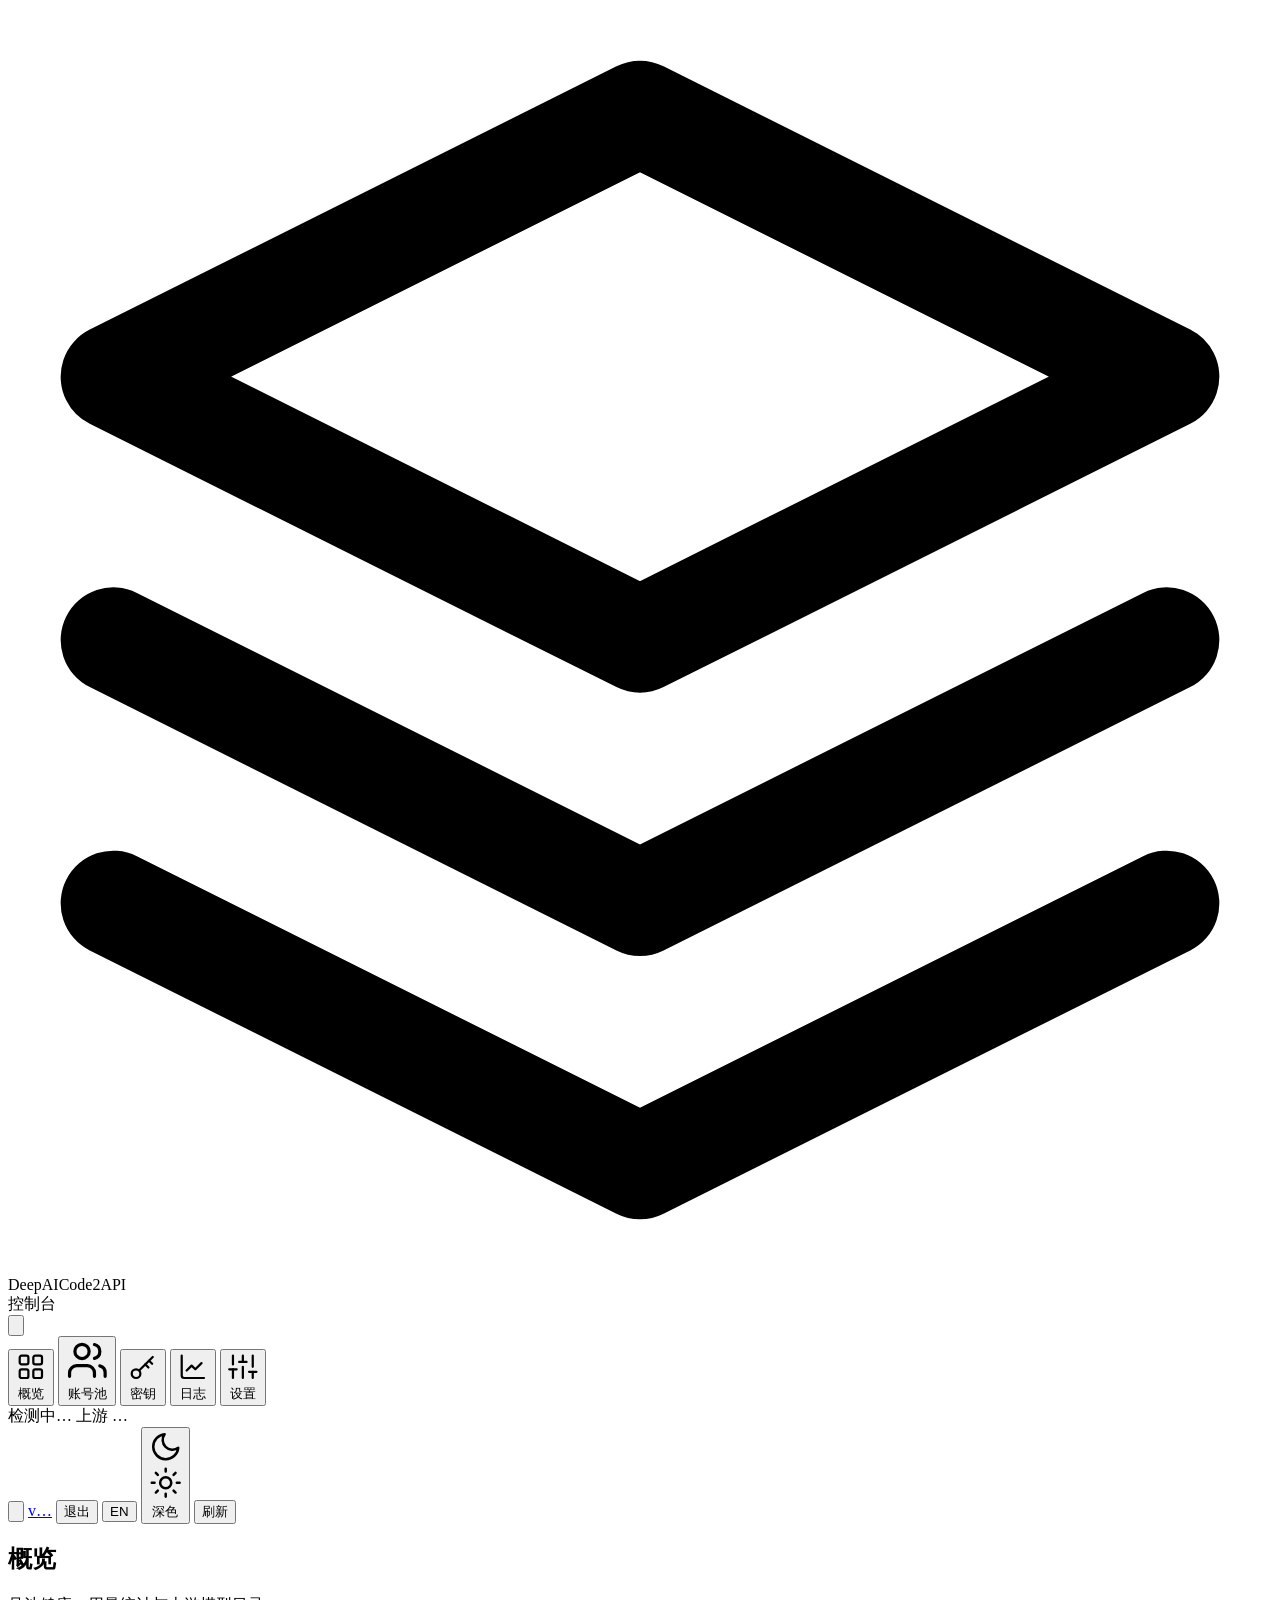
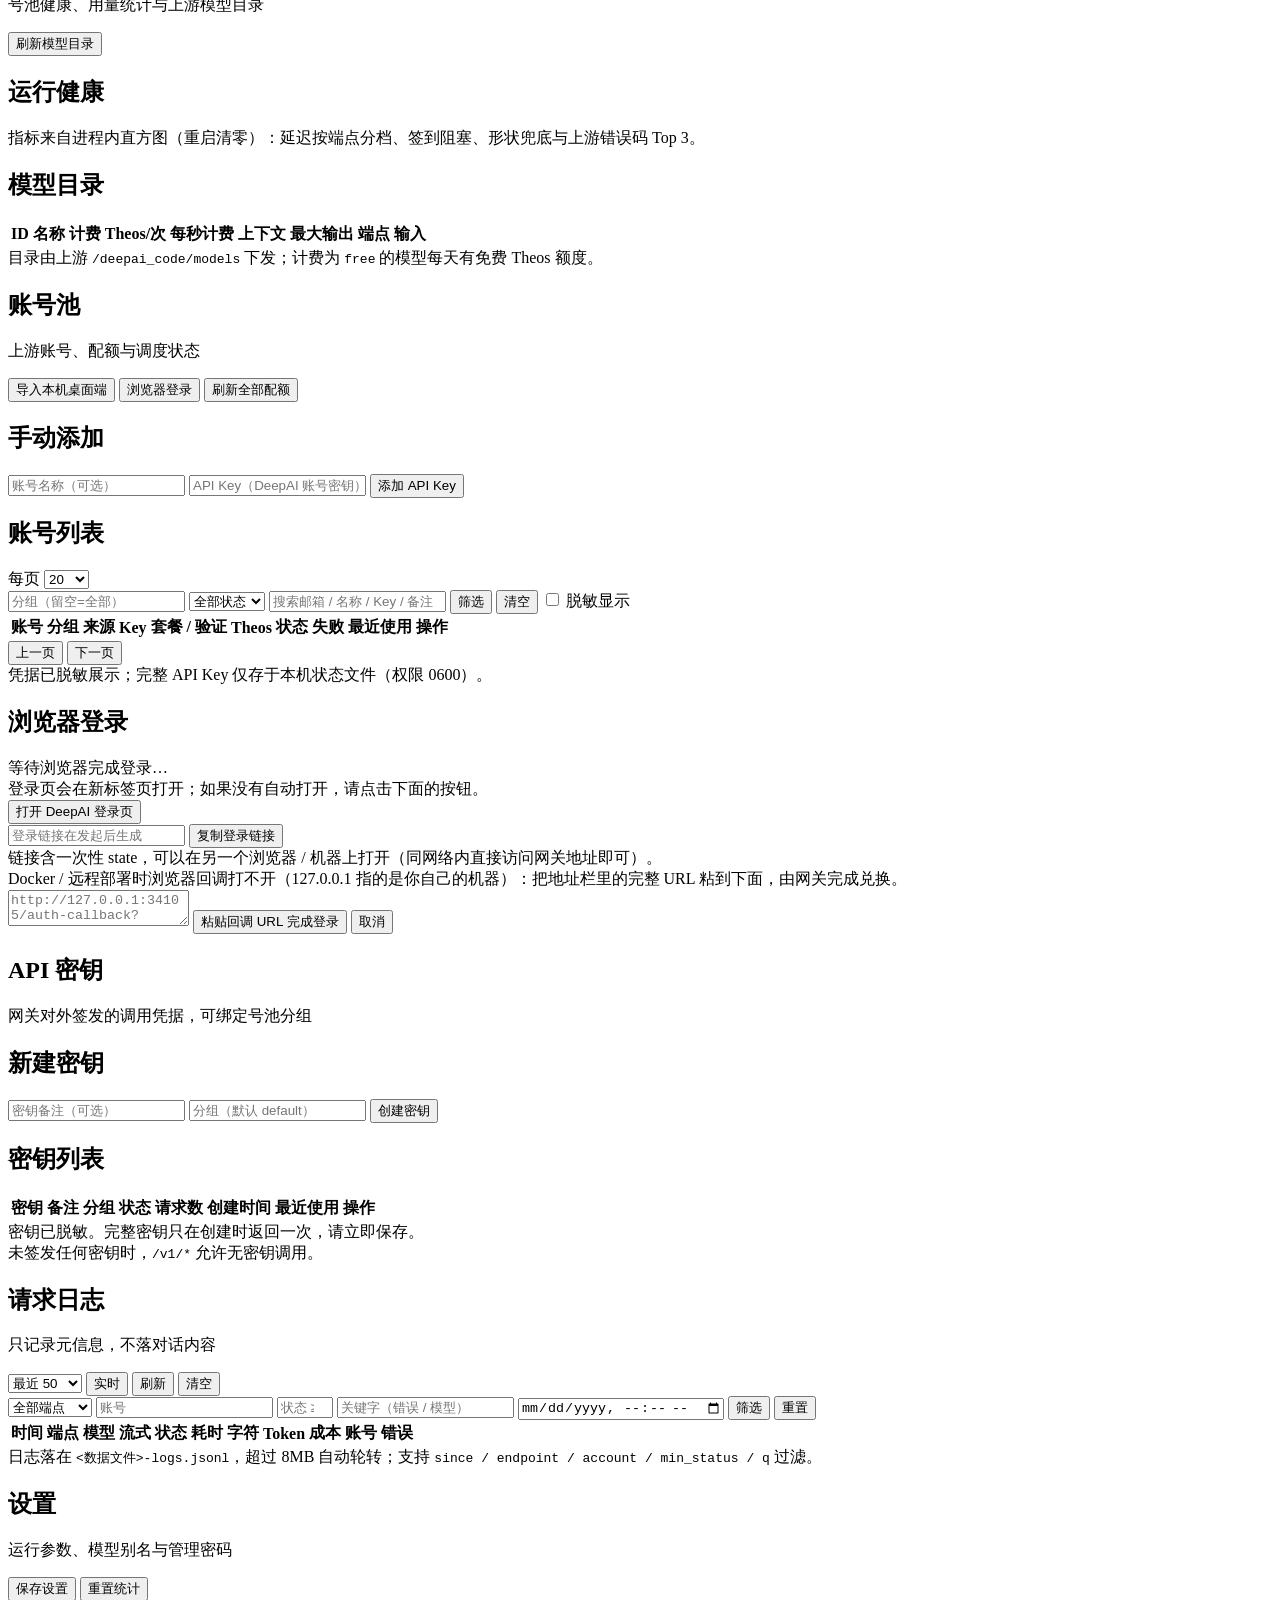
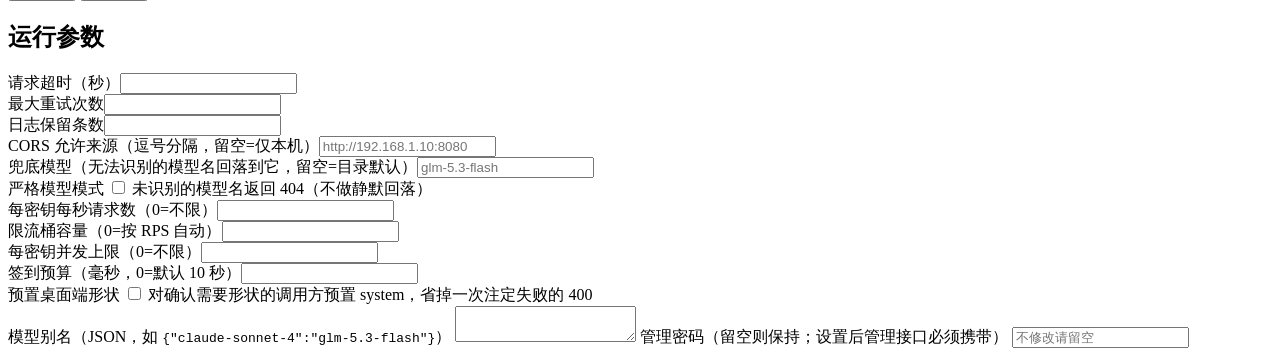
==== commit 730767dc: "feat: v0.1.4 — 线上数据驱动的后端 P0/P1 与前端 P1-P3 后端 P0（有线上证据） - 首字节预算：idleTimeoutBody 拆成 first/idle 两档。非流式首字" ====
--- a/internal/server/web/index.html
+++ b/internal/server/web/index.html
@@ -6,6 +6,9 @@
 <meta name="referrer" content="no-referrer">
 <title>DeepAICode2API 控制台</title>
 <script src="/js/theme-boot.js"></script>
+<link rel="icon" href="/favicon.ico" sizes="any">
+<link rel="icon" type="image/png" sizes="180x180" href="/apple-touch-icon.png">
+<link rel="apple-touch-icon" href="/apple-touch-icon.png">
 <link rel="stylesheet" href="/style.css">
 </head>
 <body>
@@ -88,6 +91,14 @@
           </div>
         </div>
         <div class="cards" id="kpis"></div>
+        <div class="panel" id="runtimePanel">
+          <div class="panel-head">
+            <h2>运行健康</h2>
+            <div class="actions"><span id="runtimeMeta" class="muted mono"></span></div>
+          </div>
+          <div class="runtime-grid" id="runtimeBody"></div>
+          <div class="hint">指标来自进程内直方图（重启清零）：延迟按端点分档、签到阻塞、形状兜底与上游错误码 Top 3。</div>
+        </div>
         <div class="panel">
           <div class="panel-head">
             <h2>模型目录</h2>
@@ -223,6 +234,7 @@
           </div>
           <div class="actions">
             <select id="logLimit"><option value="50">最近 50</option><option value="200">最近 200</option><option value="0">全部</option></select>
+            <button class="btn" id="logLive" aria-pressed="false" title="每 5 秒自动刷新（仅本标签页可见时）">实时</button>
             <button class="btn" id="reloadLogs">刷新</button>
             <button class="btn danger" id="clearLogs">清空</button>
           </div>
@@ -282,6 +294,13 @@
             <div><label>每密钥每秒请求数（0=不限）</label><input id="sRps" type="number" min="0" step="0.1"></div>
             <div><label>限流桶容量（0=按 RPS 自动）</label><input id="sBurst" type="number" min="0"></div>
             <div><label>每密钥并发上限（0=不限）</label><input id="sConcurrency" type="number" min="0"></div>
+            <div><label>签到预算（毫秒，0=默认 10 秒）</label><input id="sCheckinBlock" type="number" min="0" step="100"></div>
+            <div>
+              <label>预置桌面端形状</label>
+              <label class="check-label">
+                <input type="checkbox" id="sPresetShape" class="w-auto"> 对确认需要形状的调用方预置 system，省掉一次注定失败的 400
+              </label>
+            </div>
           </div>
           <label>模型别名（JSON，如 <code>{"claude-sonnet-4":"glm-5.3-flash"}</code>）</label>
           <textarea id="sAliases" spellcheck="false"></textarea>
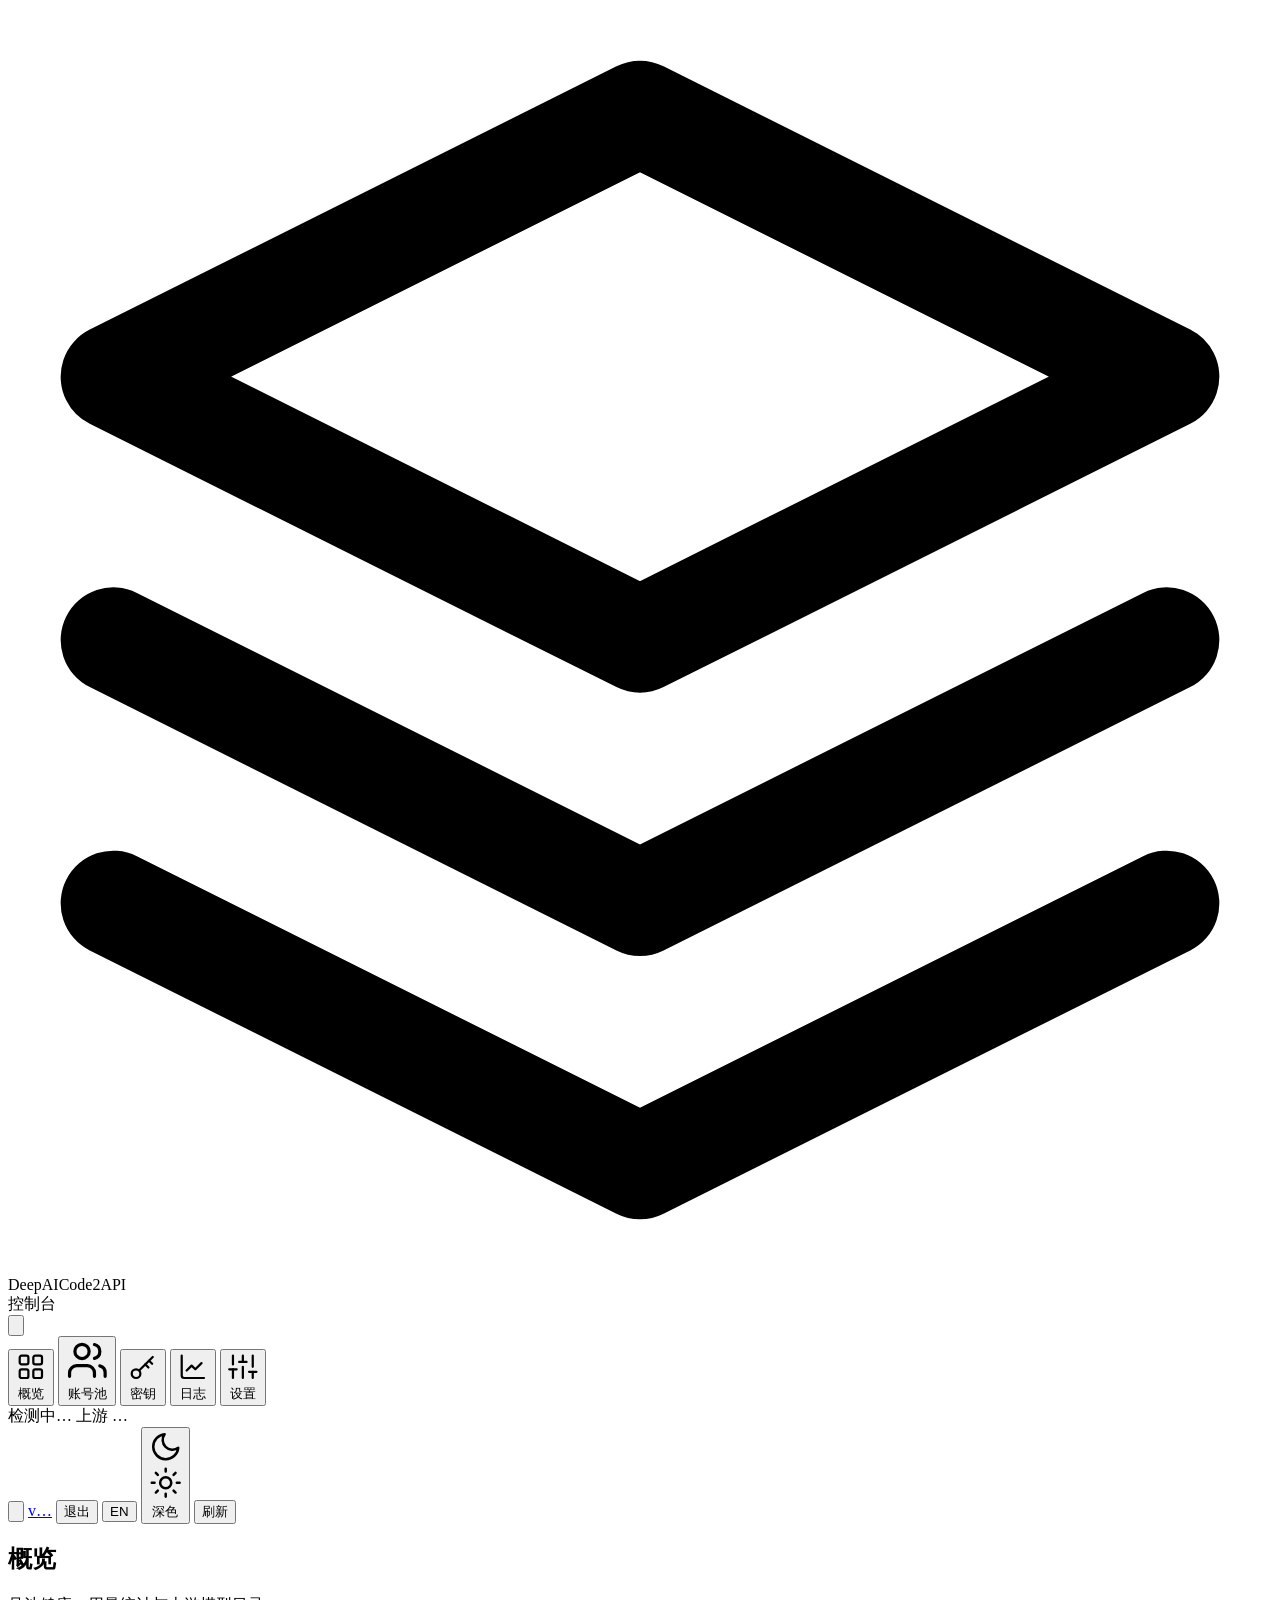
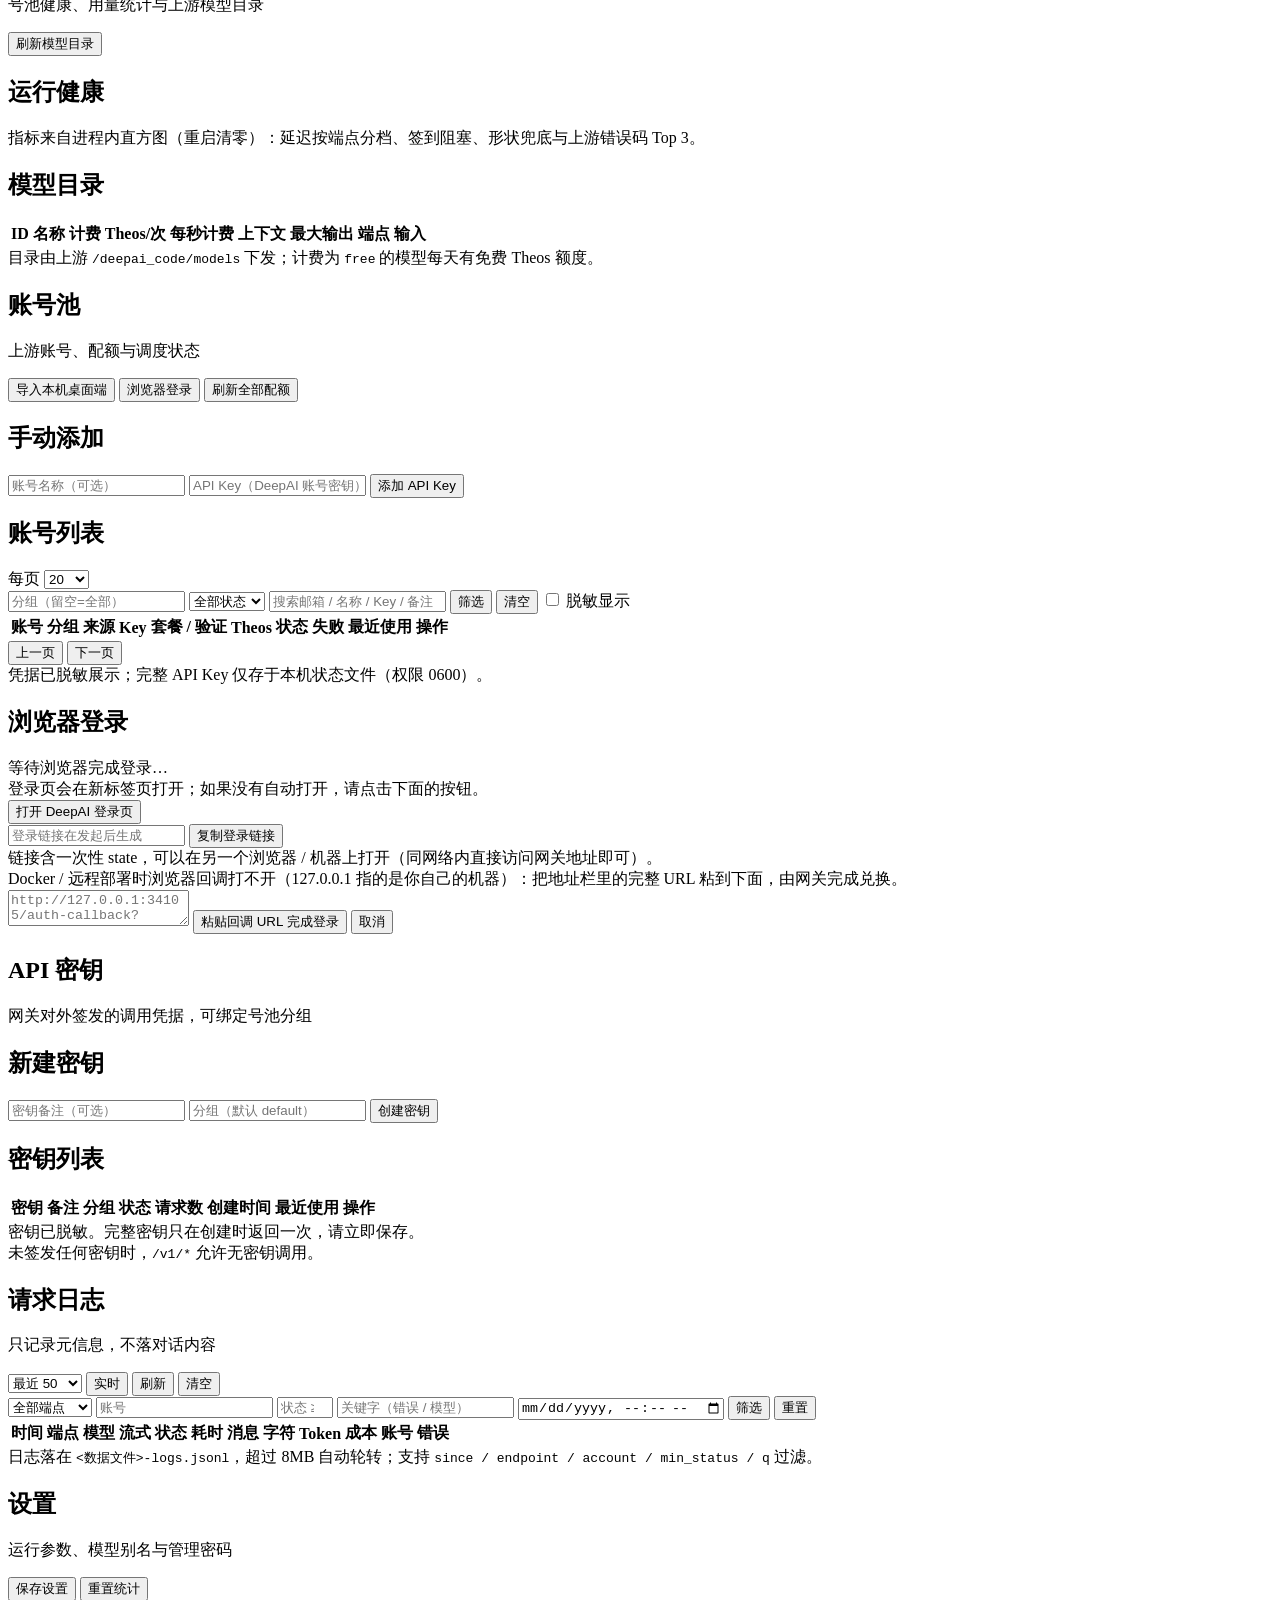
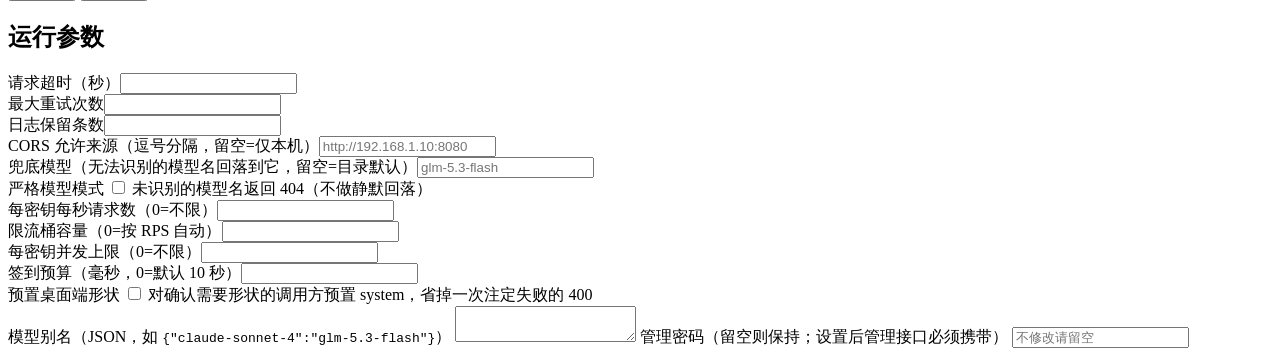
==== commit 4bfa7006: "fix(responses): 显式拒绝无状态续接请求 + 历史规模可观测（issue #5） 诊断（详见 docs/changes.md §68 / docs/recon.md §2.3）： - 0" ====
--- a/internal/server/web/index.html
+++ b/internal/server/web/index.html
@@ -259,7 +259,7 @@
           </div>
           <div class="table-wrap">
             <table id="logTable"><thead><tr>
-              <th scope="col" data-sort="time">时间</th><th scope="col" data-sort="endpoint">端点</th><th scope="col" data-sort="model">模型</th><th scope="col" data-sort="stream">流式</th><th scope="col" data-sort="status">状态</th><th scope="col" data-sort="latency">耗时</th><th scope="col" data-sort="chars">字符</th><th scope="col" data-sort="tokens">Token</th><th scope="col" data-sort="cost">成本</th><th scope="col" data-sort="account">账号</th><th scope="col" data-sort="err">错误</th>
+              <th scope="col" data-sort="time">时间</th><th scope="col" data-sort="endpoint">端点</th><th scope="col" data-sort="model">模型</th><th scope="col" data-sort="stream">流式</th><th scope="col" data-sort="status">状态</th><th scope="col" data-sort="latency">耗时</th><th scope="col" data-sort="messages">消息</th><th scope="col" data-sort="chars">字符</th><th scope="col" data-sort="tokens">Token</th><th scope="col" data-sort="cost">成本</th><th scope="col" data-sort="account">账号</th><th scope="col" data-sort="err">错误</th>
             </tr></thead><tbody id="logs"></tbody></table>
           </div>
           <div class="hint">日志落在 <code>&lt;数据文件&gt;-logs.jsonl</code>，超过 8MB 自动轮转；支持 <code>since / endpoint / account / min_status / q</code> 过滤。</div>
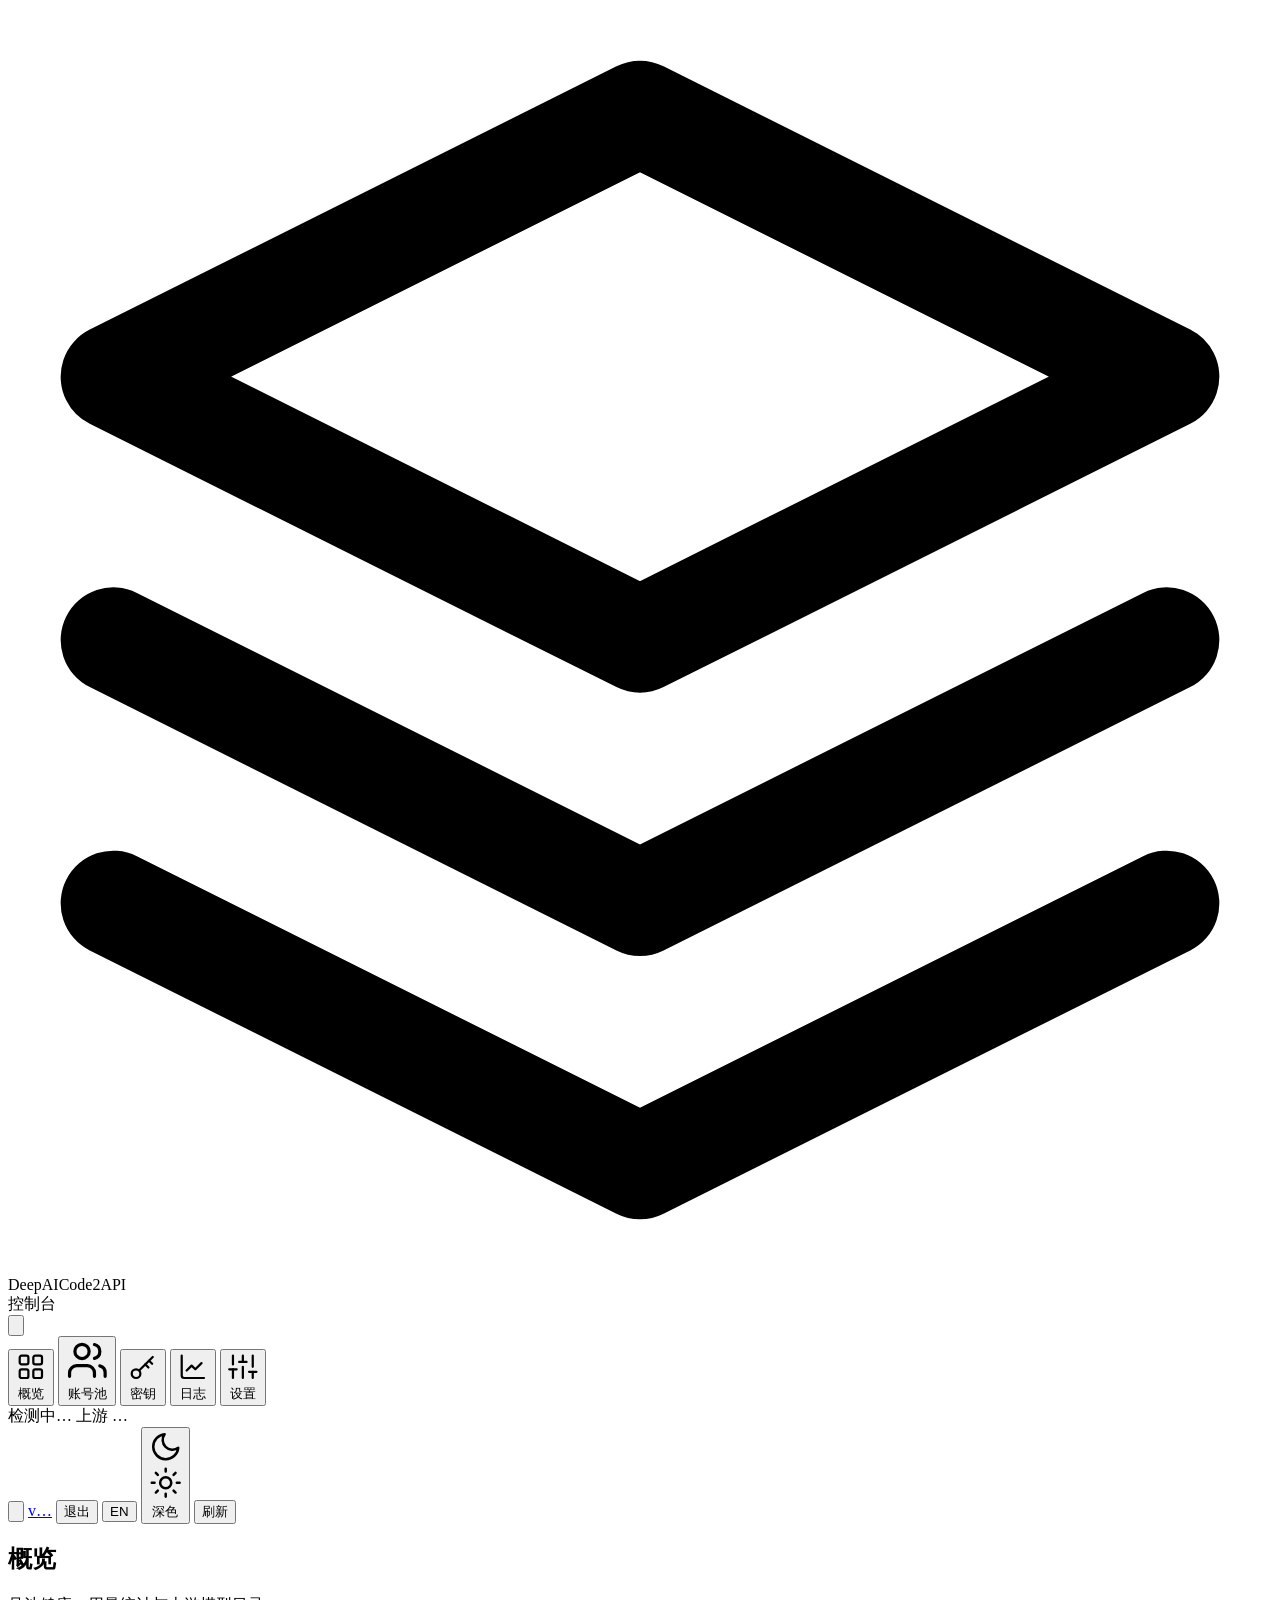
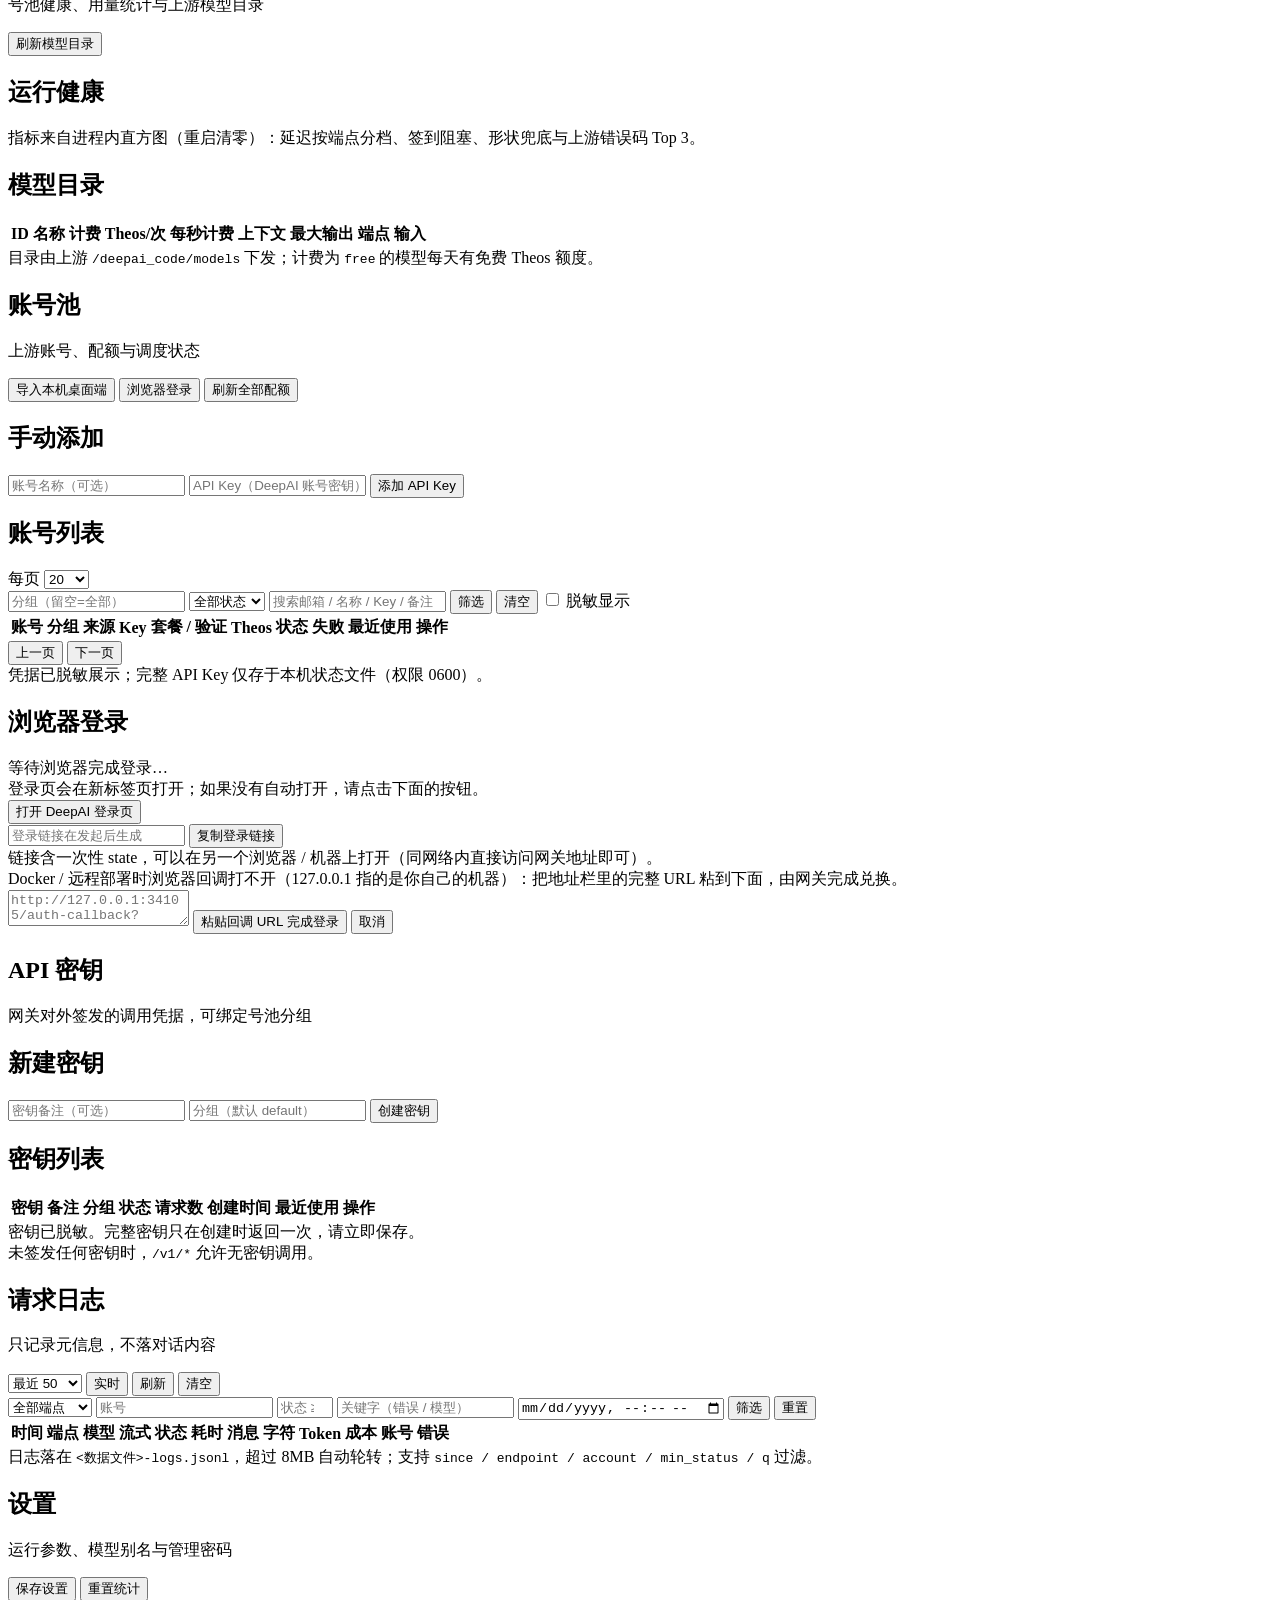
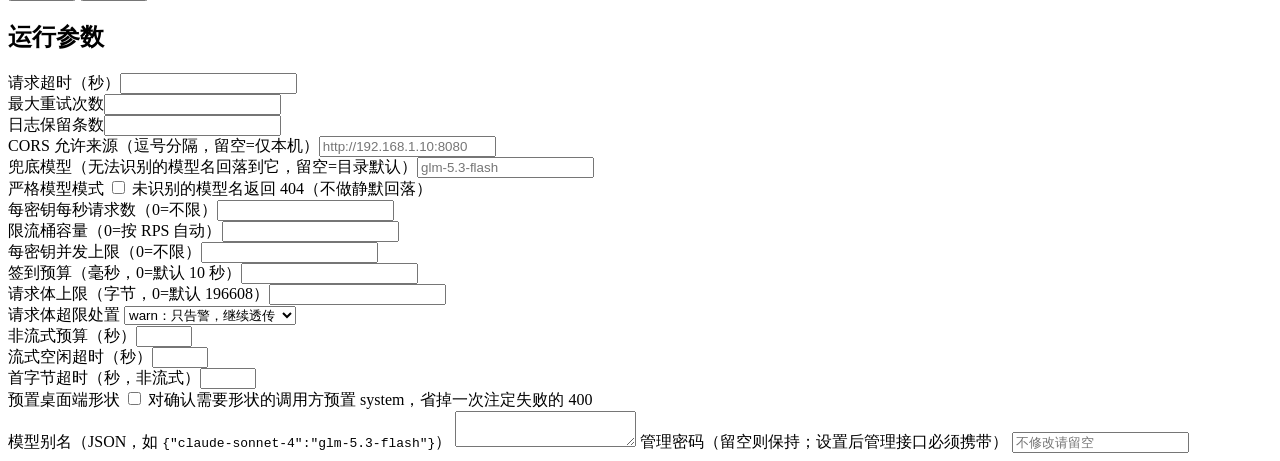
==== commit dd75d1fb: "feat(limits): 非流式预算/上游响应超时/请求体上限进设置 + 付费模型硬额度约束（issue #7） 线上 6.6h 体检的三条根因： - 非流式预算硬编码 90s，60 次 chat " ====
--- a/internal/server/web/index.html
+++ b/internal/server/web/index.html
@@ -295,6 +295,17 @@
             <div><label>限流桶容量（0=按 RPS 自动）</label><input id="sBurst" type="number" min="0"></div>
             <div><label>每密钥并发上限（0=不限）</label><input id="sConcurrency" type="number" min="0"></div>
             <div><label>签到预算（毫秒，0=默认 10 秒）</label><input id="sCheckinBlock" type="number" min="0" step="100"></div>
+            <div><label>请求体上限（字节，0=默认 196608）</label><input id="sBodyCap" type="number" min="0" step="1024"></div>
+            <div>
+              <label>请求体超限处置</label>
+              <select id="sBodyCapMode">
+                <option value="warn">warn：只告警，继续透传</option>
+                <option value="reject">reject：超过上限直接 400</option>
+              </select>
+            </div>
+            <div><label>非流式预算（秒）</label><input id="sNonStream" type="number" min="30" max="600"></div>
+            <div><label>流式空闲超时（秒）</label><input id="sStreamIdle" type="number" min="10" max="600"></div>
+            <div><label>首字节超时（秒，非流式）</label><input id="sFirstByte" type="number" min="30" max="600"></div>
             <div>
               <label>预置桌面端形状</label>
               <label class="check-label">
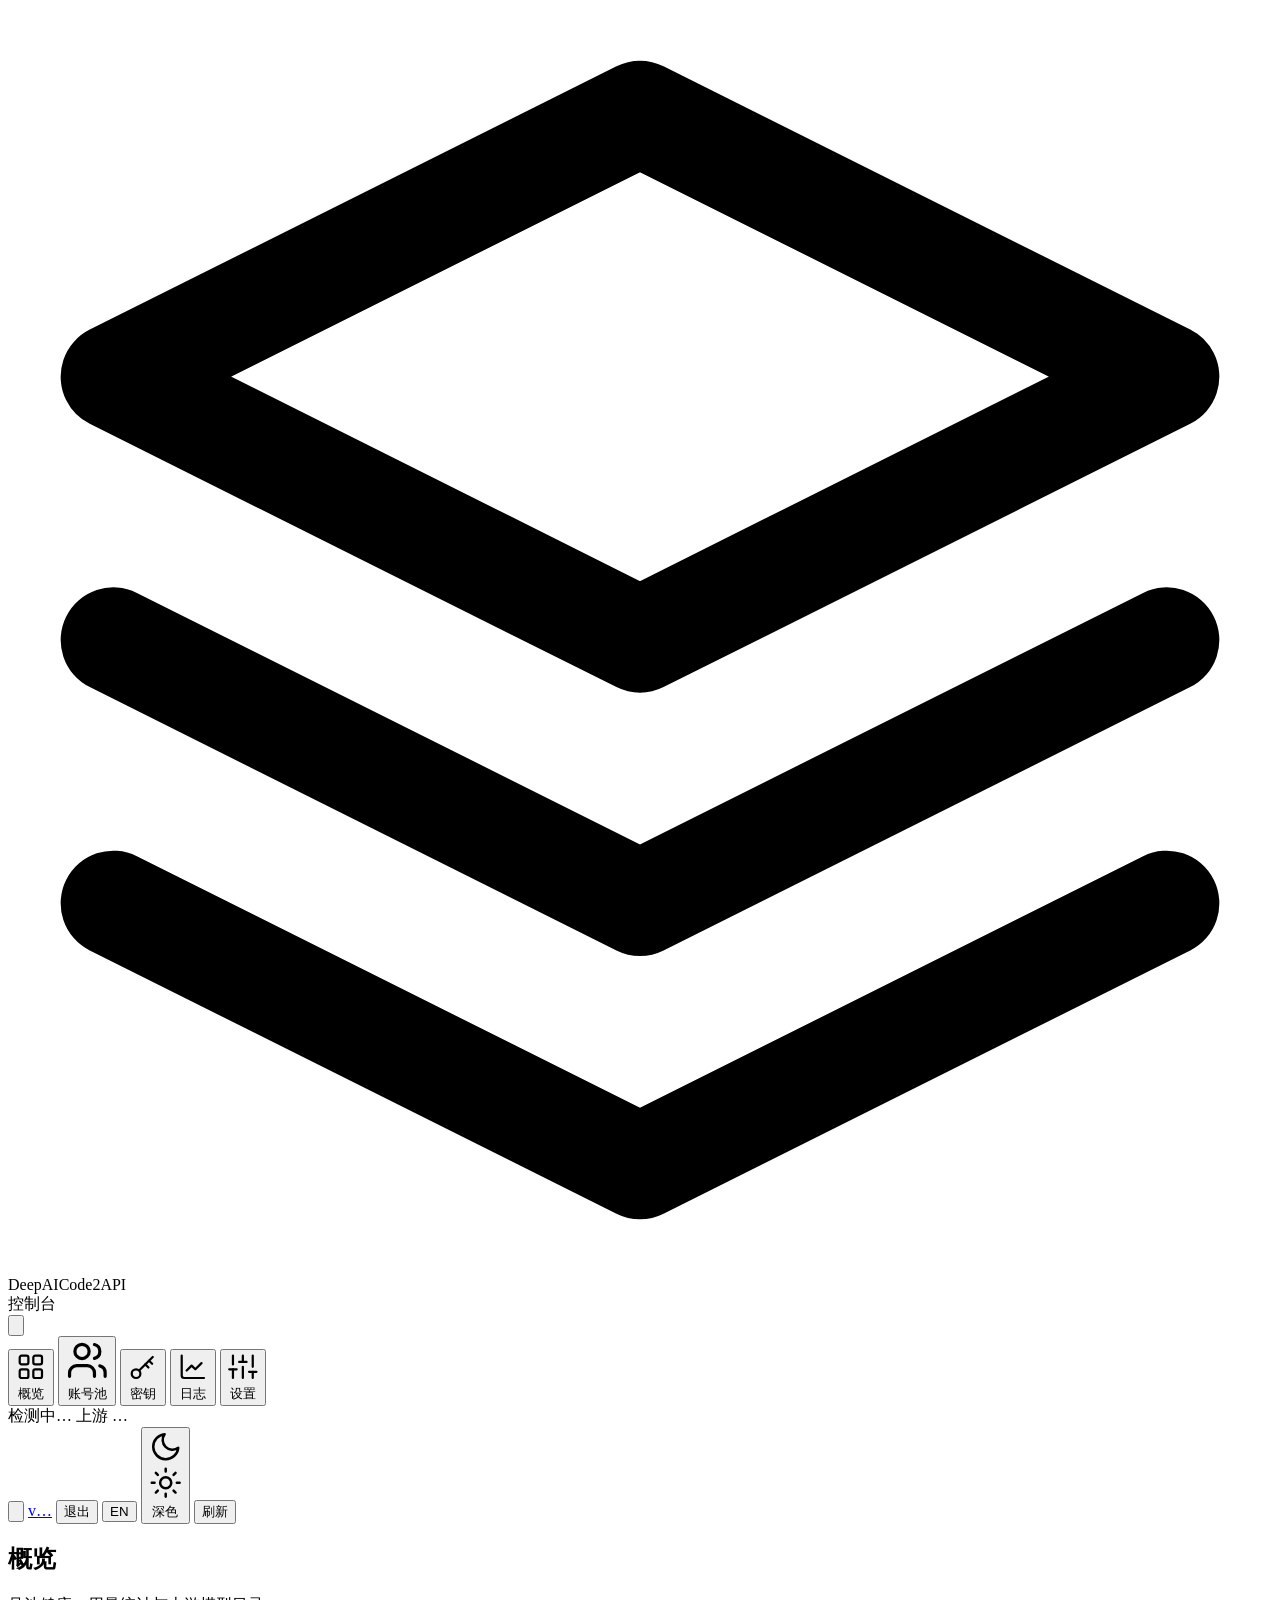
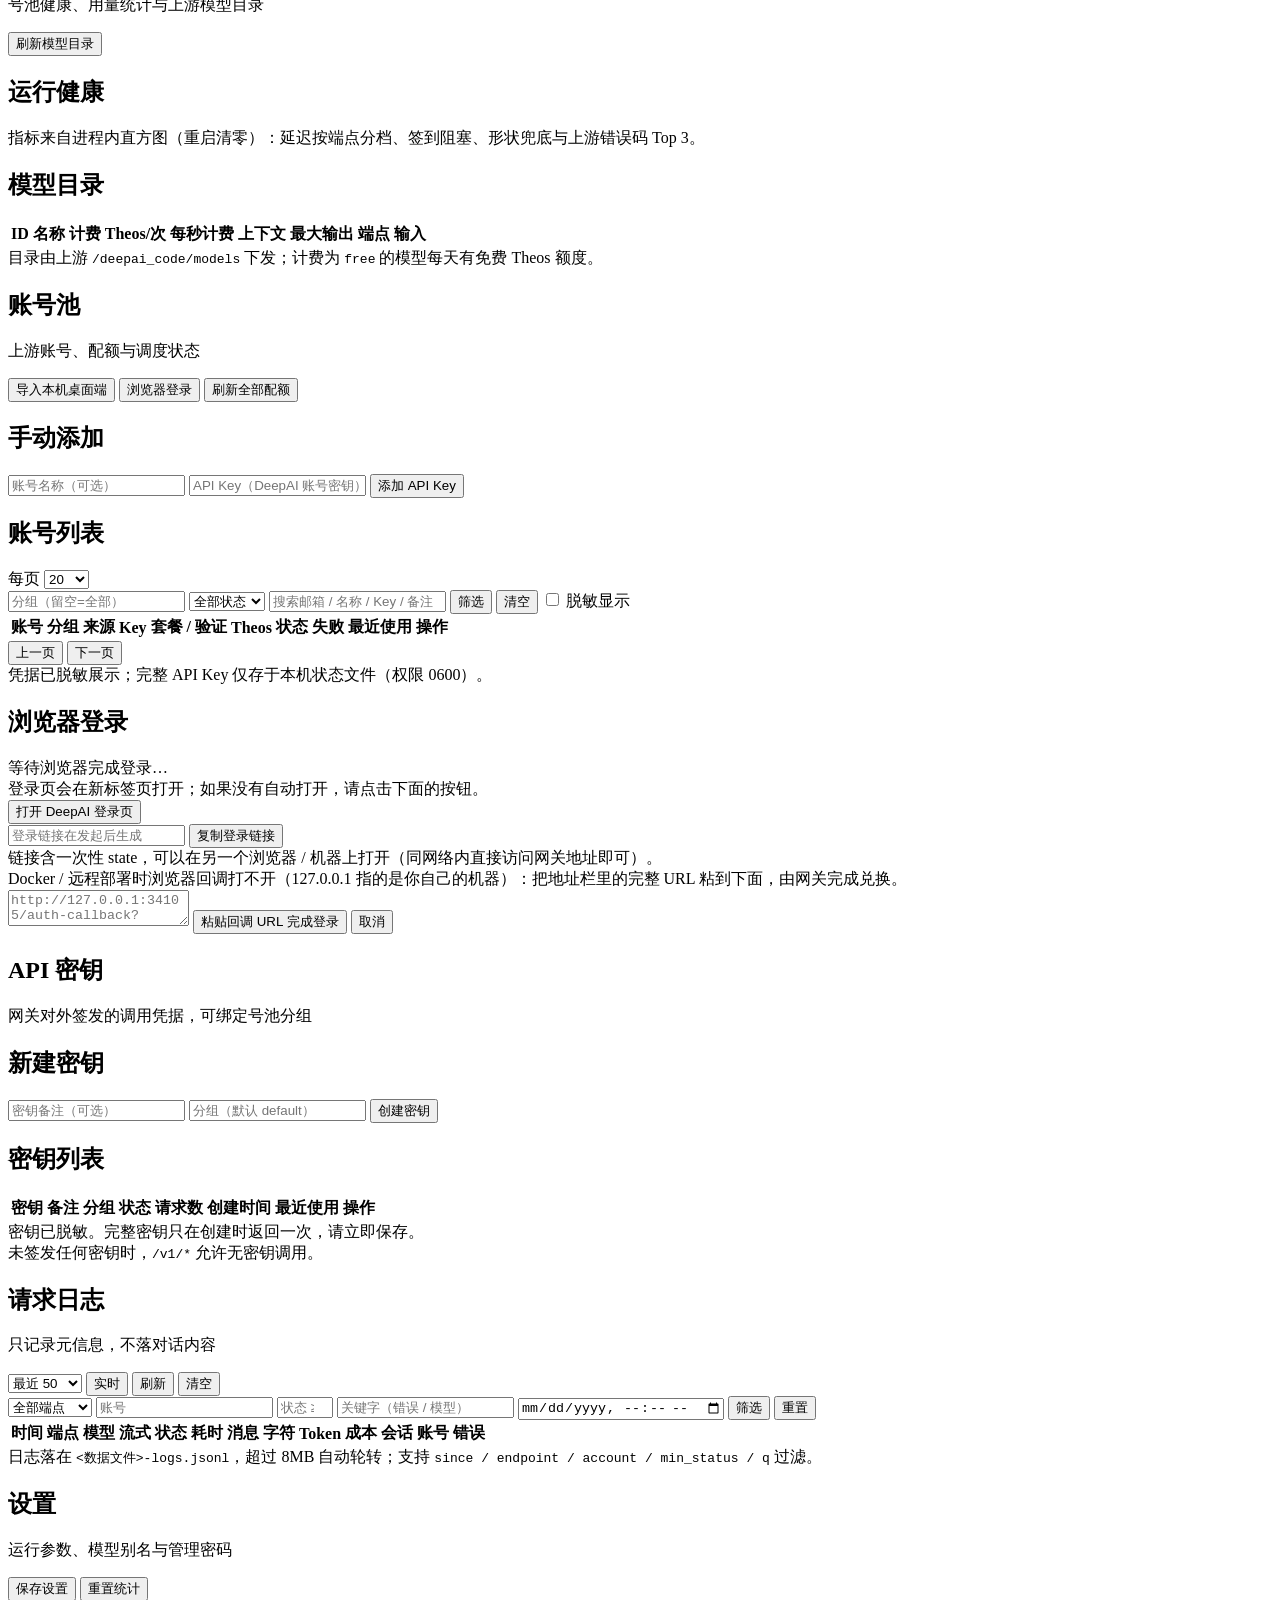
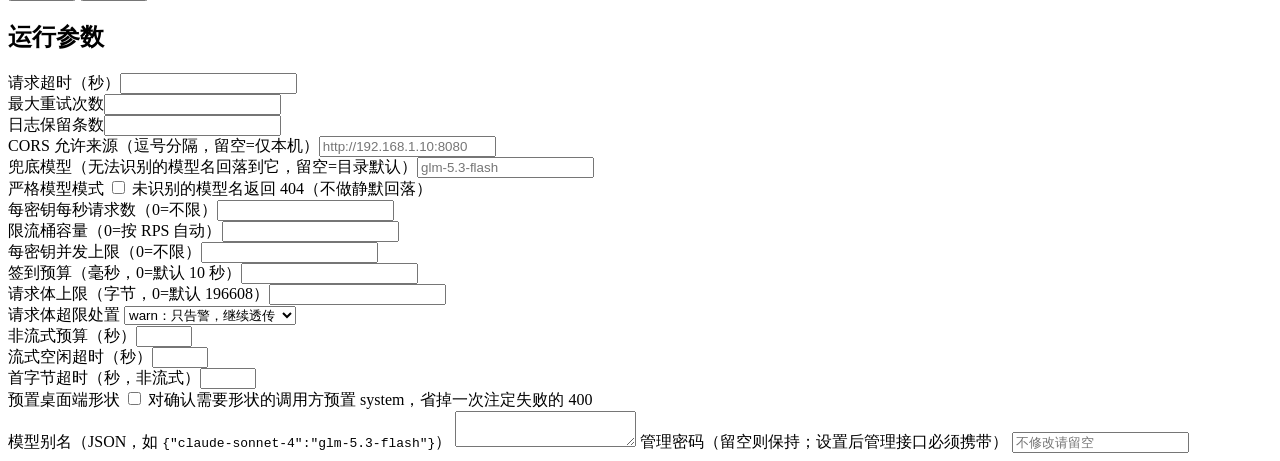
==== commit 1693b20c: "feat(logs): 记录 affinity / prefix 指纹，把「客户端改前缀」与「换号/TTL」分开 §93 把命中率拆成「读 / 写 / 全新」后还剩一个说不清的地方：同样是 0 命中，" ====
--- a/internal/server/web/index.html
+++ b/internal/server/web/index.html
@@ -259,7 +259,7 @@
           </div>
           <div class="table-wrap">
             <table id="logTable"><thead><tr>
-              <th scope="col" data-sort="time">时间</th><th scope="col" data-sort="endpoint">端点</th><th scope="col" data-sort="model">模型</th><th scope="col" data-sort="stream">流式</th><th scope="col" data-sort="status">状态</th><th scope="col" data-sort="latency">耗时</th><th scope="col" data-sort="messages">消息</th><th scope="col" data-sort="chars">字符</th><th scope="col" data-sort="tokens">Token</th><th scope="col" data-sort="cost">成本</th><th scope="col" data-sort="account">账号</th><th scope="col" data-sort="err">错误</th>
+              <th scope="col" data-sort="time">时间</th><th scope="col" data-sort="endpoint">端点</th><th scope="col" data-sort="model">模型</th><th scope="col" data-sort="stream">流式</th><th scope="col" data-sort="status">状态</th><th scope="col" data-sort="latency">耗时</th><th scope="col" data-sort="messages">消息</th><th scope="col" data-sort="chars">字符</th><th scope="col" data-sort="tokens">Token</th><th scope="col" data-sort="cost">成本</th><th scope="col">会话</th><th scope="col" data-sort="account">账号</th><th scope="col" data-sort="err">错误</th>
             </tr></thead><tbody id="logs"></tbody></table>
           </div>
           <div class="hint">日志落在 <code>&lt;数据文件&gt;-logs.jsonl</code>，超过 8MB 自动轮转；支持 <code>since / endpoint / account / min_status / q</code> 过滤。</div>
